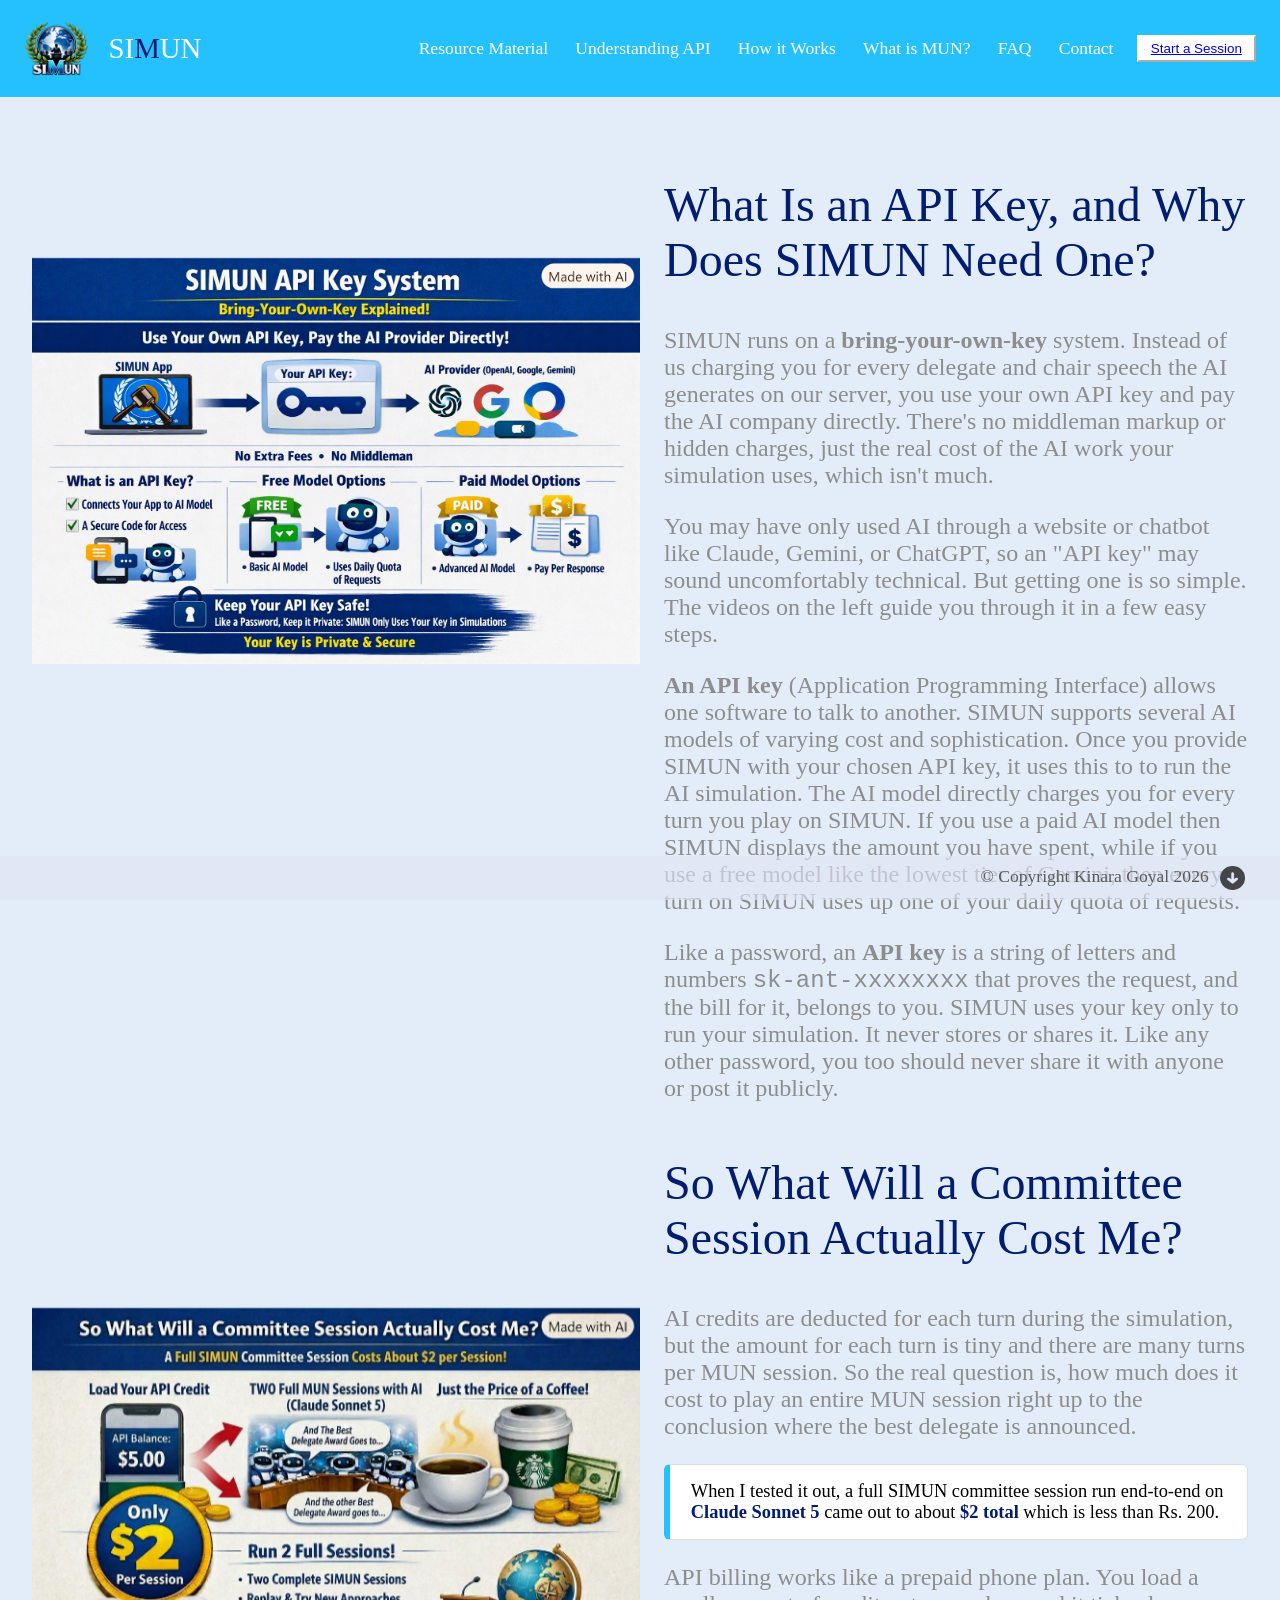
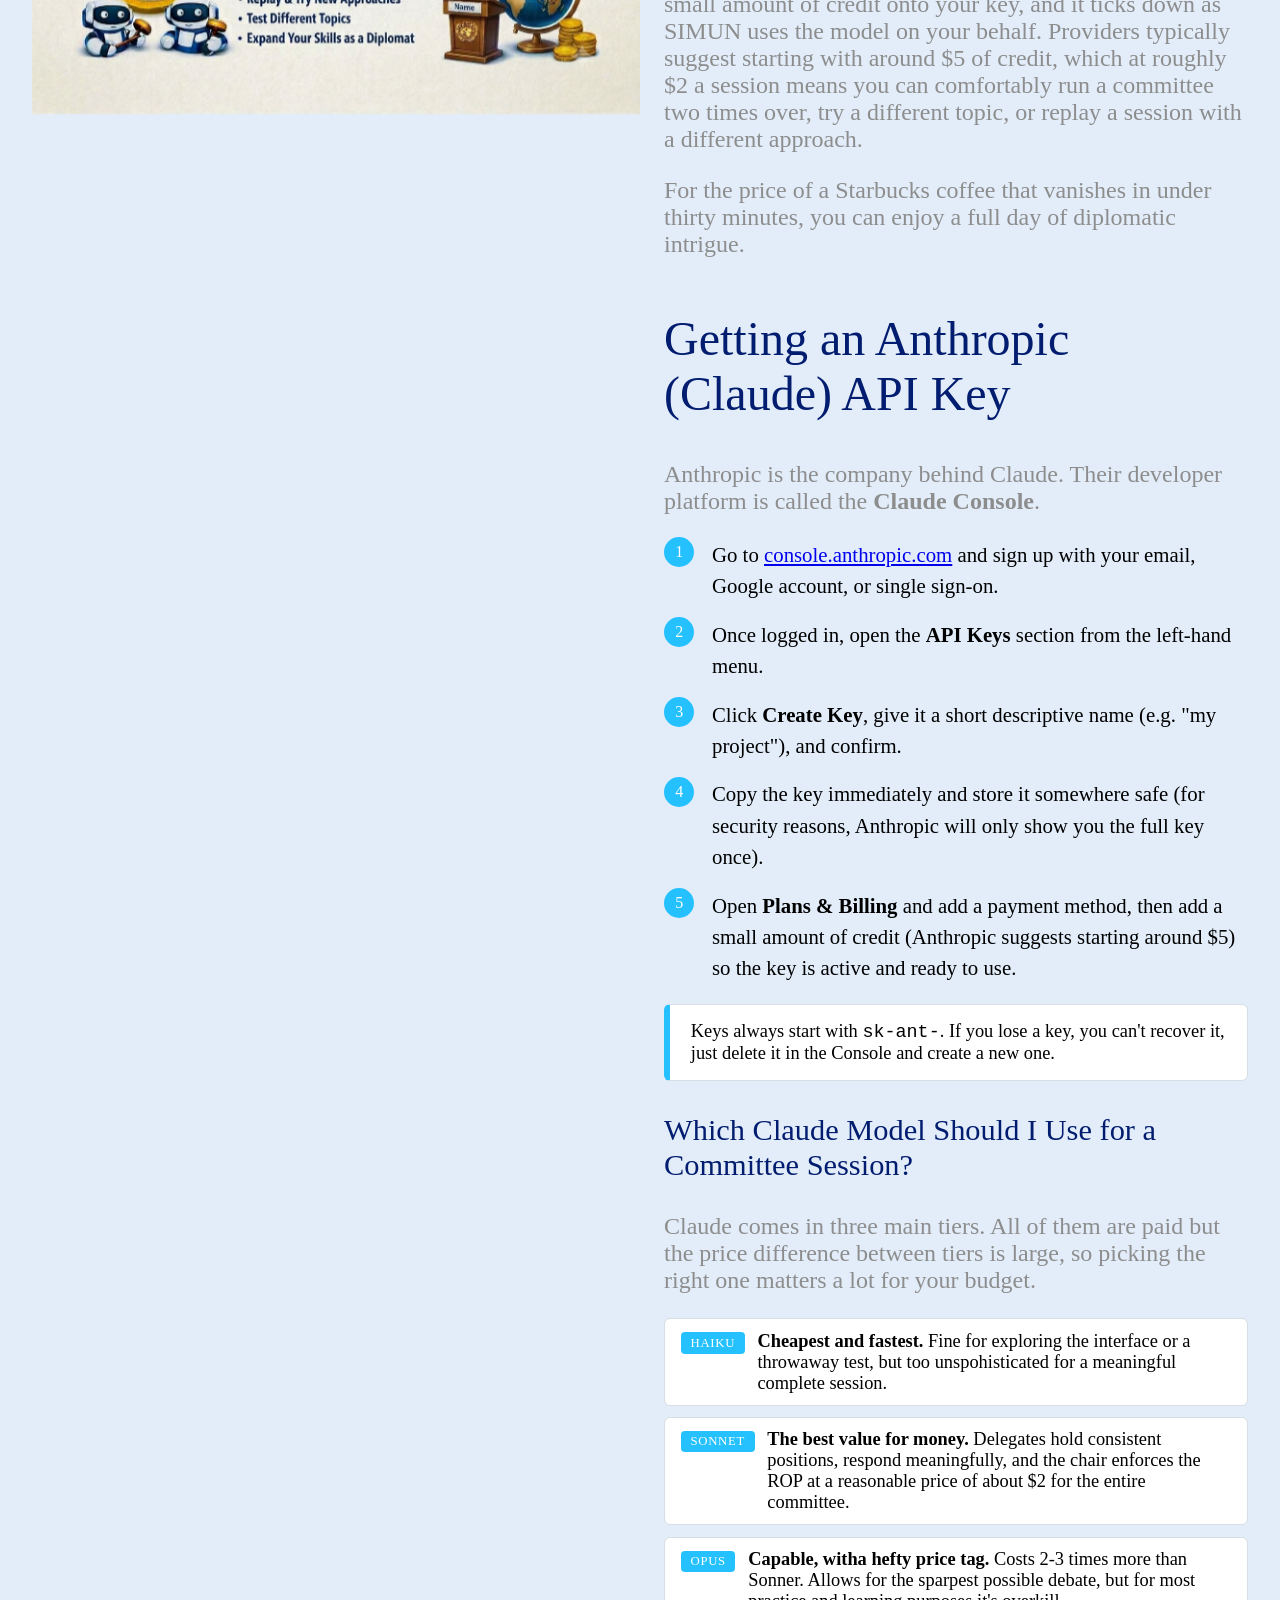
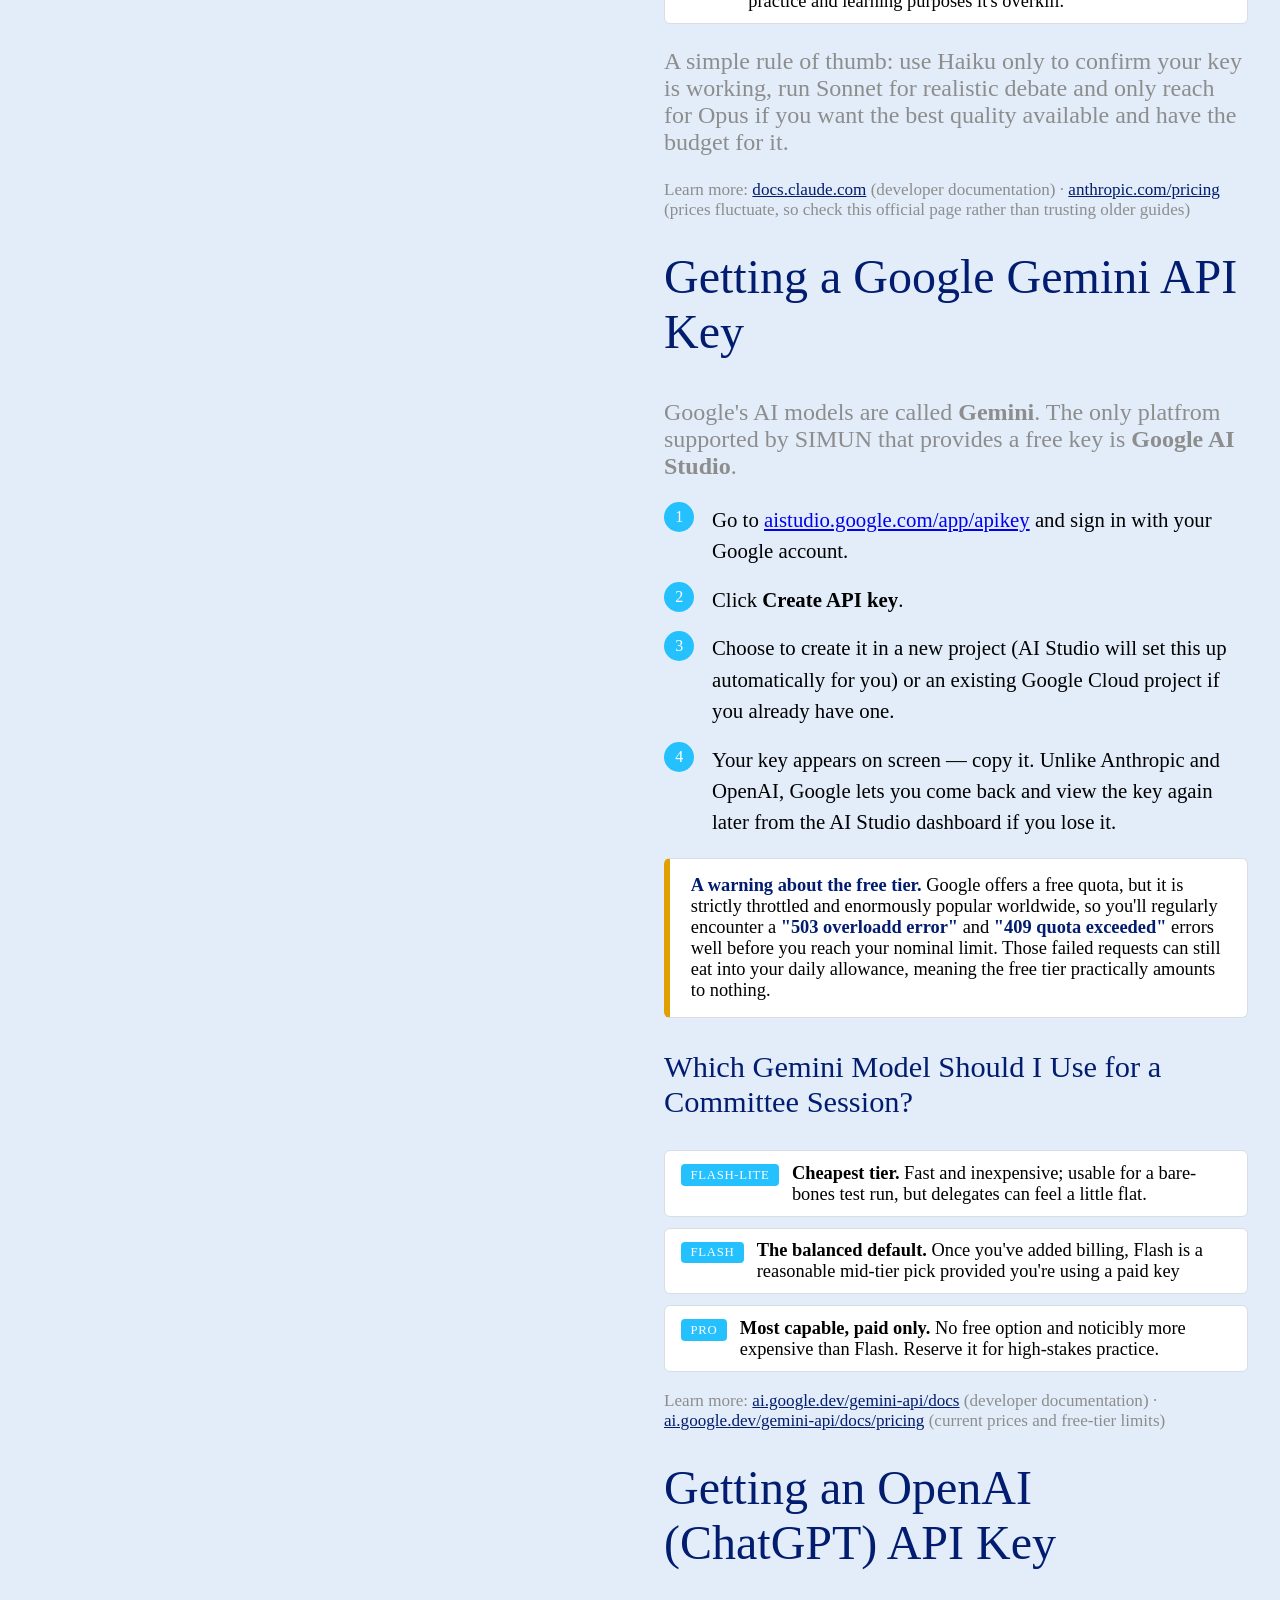
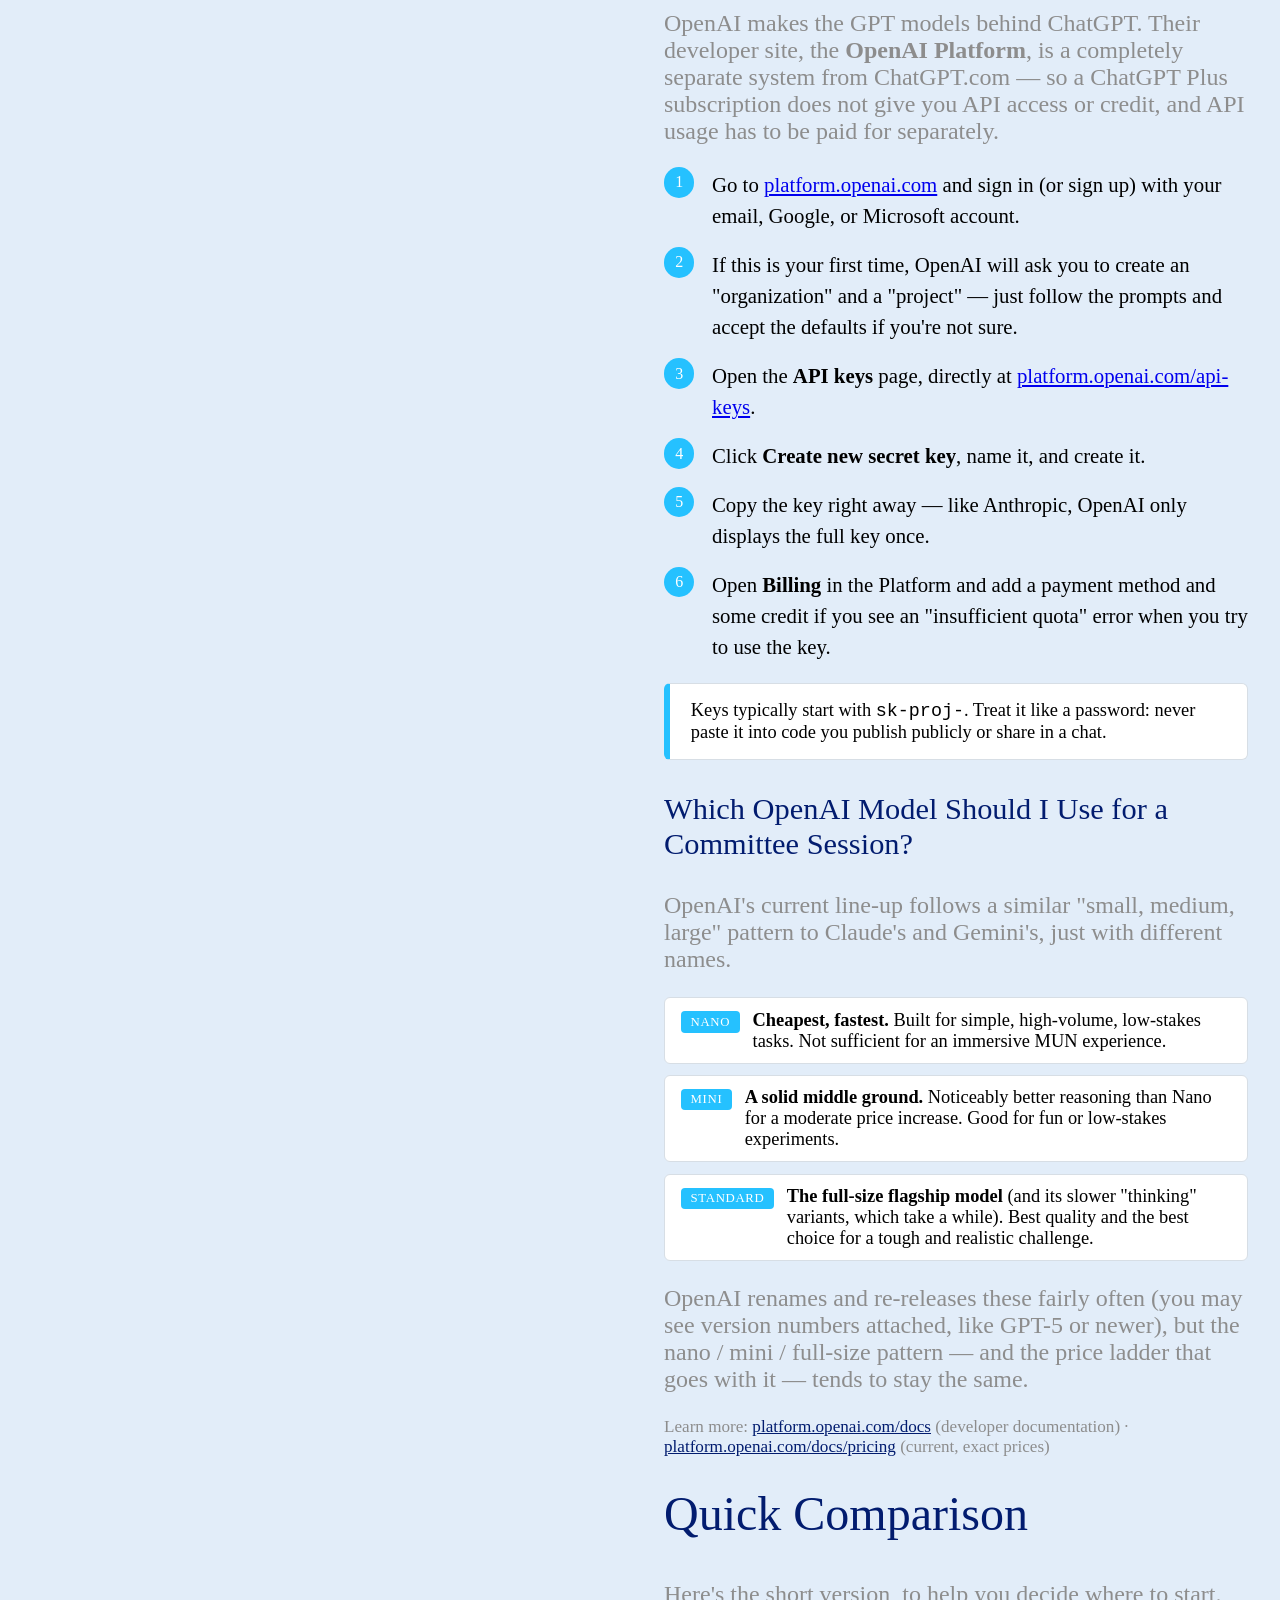
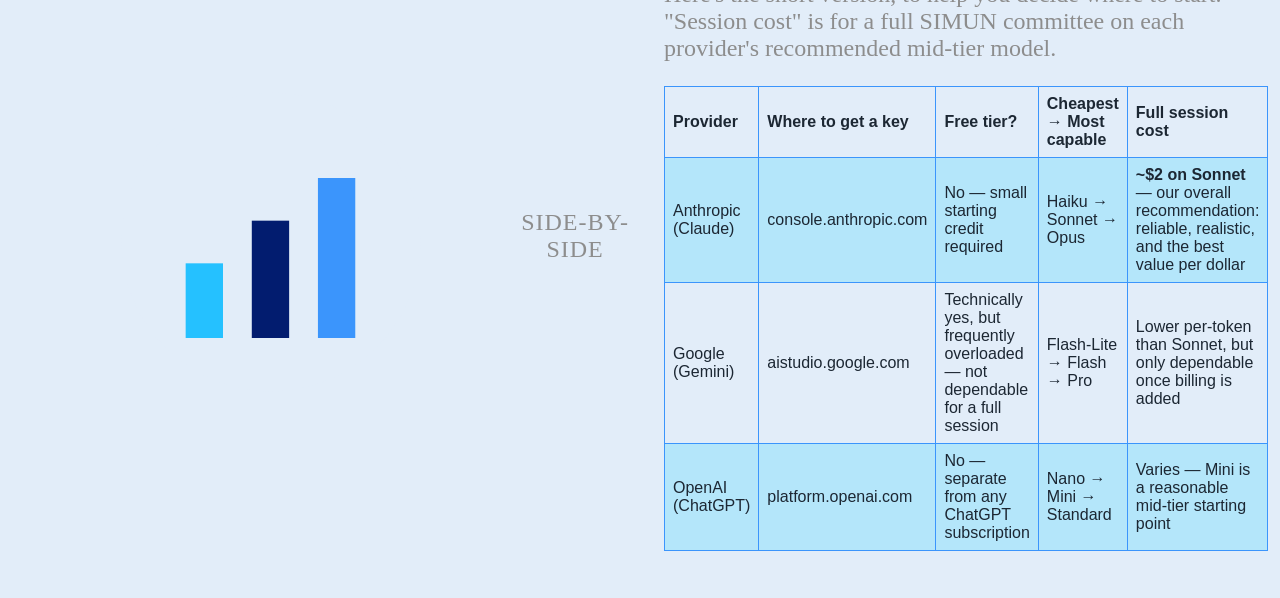
==== api-info.html @ e720875c "Revise API key explanation and session cost details" ====
<?xml version='1.0' encoding='utf-8'?>
<html xmlns="http://www.w3.org/1999/xhtml" lang="en" xml:lang="en">
  <head>
    <link rel="stylesheet" href="design.css"/>
    <title>SIMUN - How to Get an API Key</title>
    <!-- Favicon Icon -->
    <link rel="icon" type="image/png" href="logo2.png"/>
    <style>
    /* Page-specific additions, layered on top of design.css */
    .iconWrap {
      width: 100%;
      display: flex;
      align-items: center;
      justify-content: center;
    }
    .iconWrap svg {
      width: 78%;
      max-width: 320px;
      height: auto;
      display: block;
    }
    .providerLabel {
      text-align: center;
      font-size: clamp(0.9rem, 0.5vw + 0.7rem, 1.2rem);
      color: var(--note);
      margin-top: 0.75rem;
      letter-spacing: 0.04em;
      text-transform: uppercase;
    }
    .stepList {
      counter-reset: step;
      list-style: none;
      padding-left: 0;
      margin: 1.2rem 0;
      color: #000;
    }
    .stepList li {
      position: relative;
      padding-left: 3rem;
      margin-bottom: 1.1rem;
      font-size: clamp(1rem, 1vw + 0.7rem, 1.3rem);
      line-height: 1.5;
    }
    .stepList li::before {
      counter-increment: step;
      content: counter(step);
      position: absolute;
      left: 0;
      top: -0.1em;
      width: 1.9rem;
      height: 1.9rem;
      border-radius: 50%;
      background: var(--un-blue);
      color: #fff;
      font-family: Georgia, serif;
      display: flex;
      align-items: center;
      justify-content: center;
      font-size: 1rem;
    }
    .calloutBox {
      background: var(--card);
      border: 1px solid var(--border);
      border-left: 6px solid var(--un-blue);
      border-radius: 6px;
      padding: 1rem 1.3rem;
      margin: 1.3rem 0;
      font-size: clamp(0.95rem, 0.5vw + 0.75rem, 1.15rem);
      color: #000;
    }
    .calloutBox.warn {
      border-left-color: #e0a100;
    }
    .calloutBox strong {
      color: var(--un-blue-dark);
    }
    .modelLadder {
      display: flex;
      flex-direction: column;
      gap: 0.7rem;
      margin: 1.2rem 0;
    }
    .modelRung {
      display: flex;
      align-items: baseline;
      gap: 0.8rem;
      background: var(--card);
      border: 1px solid var(--border);
      border-radius: 6px;
      padding: 0.7rem 1rem;
    }
    .modelRung .tag {
      flex: 0 0 auto;
      font-size: 0.8rem;
      text-transform: uppercase;
      letter-spacing: 0.05em;
      background: var(--un-blue);
      color: #fff;
      padding: 0.2rem 0.6rem;
      border-radius: 4px;
      white-space: nowrap;
    }
    .modelRung p { margin: 0; font-size: clamp(0.95rem, 0.5vw + 0.75rem, 1.15rem); color: #000; }
    .linkRow {
      margin-top: 1rem;
      font-size: clamp(0.9rem, 0.4vw + 0.75rem, 1.1rem);
    }
    .linkRow a { color: var(--un-blue-dark); }
  </style>
    <meta http-equiv="Content-Type" content="text/html; charset=utf-8"/>
  </head>
  <body class="stepsPage">
  <div id="header">
    <span><a href="index.html"><img src="logo2.png"/></a></span>
    <span><a href="index.html" class="nameHomepageLink"><p class="title">SI<span style="color:var(--un-blue-dark)">M</span>UN</p></a></span>
    <span class="dropdown">
      <button class="menu">Resource Material</button>
      <span class="dropdown-content">
        <a href="rules_of_procedure.html">Rules Of Procedure</a>
        <a href="sample_position_paper.html">Sample Position Paper</a>
        <a href="draft_resolution_template.html">Draft Resolution Template</a>
        <a href="sample_speeches.html">Sample Speeches</a>
        <a href="get-api-key.html">How to Get an API Key</a>
      </span>
    </span>
    <span><a class="menu" href="api-info.html">Understanding API</a></span>
    <span><a class="menu" href="how-it-works.html">How it Works</a></span>
    <span><a class="menu" href="what-is-mun.html">What is MUN?</a></span>
    <span><a class="menu" href="faq.html">FAQ</a></span>
    <span><a class="menu" href="contact.html">Contact</a></span>
    <span><button><a href="simulation.html" class="newSession">Start a Session</a></button></span>
  </div>

  <!-- ===================== INTRO: WHAT IS AN API ===================== -->
  <div class="pageRow">
    <div class="imageContainer">
        <image src="byok_system.png">
    </div>
    <div class="pageContent">
      <h2>What Is an API Key, and Why Does SIMUN Need One?</h2>
      <div class="contentBlock">
        <p>SIMUN runs on a <strong>bring-your-own-key</strong> system. Instead of us charging you for every delegate and chair speech the AI generates on our server, you use your own API key and pay the AI company directly. There's no middleman markup or hidden charges, just the real cost of the AI work your simulation uses, which isn't much.</p>
        <p>You may have only used AI through a website or chatbot like Claude, Gemini, or ChatGPT, so an "API key" may sound uncomfortably technical. But getting one is so simple. The videos on the left guide you through it in a few easy steps.</p>
        <p><strong>An API key</strong> (Application Programming Interface) allows one software to talk to another. SIMUN supports several AI models of varying cost and sophistication. Once you provide SIMUN with your chosen API key, it uses this to to run the AI simulation. The AI model directly charges you for every turn you play on SIMUN. If you use a paid AI model then SIMUN displays the amount you have spent, while if you use a free model like the lowest tier of Gemini, then every turn on SIMUN uses up one of your daily quota of requests.</p>
        <p>Like a password, an <strong> API key</strong> is a string of letters and numbers <code>sk-ant-xxxxxxxx</code> that proves the request, and the bill for it, belongs to you. SIMUN uses your key only to run your simulation. It never stores or shares it. Like any other password, you too should never share it with anyone or post it publicly.</p>
      </div>
    </div>
  </div>

  <div class="pageRow">
    <div class="imageContainer">
      <image src="price_api.png">
    </div>
    <div class="pageContent">
      <h2>So What Will a Committee Session Actually Cost Me?</h2>
      <div class="contentBlock">
        <p>AI credits are deducted for each turn during the simulation, but the amount for each turn is tiny and there are many turns per MUN session. So the real question is, how much does it cost to play an entire MUN session right up to the conclusion where the best delegate is announced.</p>
        <div class="calloutBox">
          When I tested it out, a full SIMUN committee session  run end-to-end on <strong>Claude Sonnet 5</strong> came out to about <strong>$2 total</strong> which is less than Rs. 200. 
        </div>
        <p>API billing works like a prepaid phone plan. You load a small amount of credit onto your key, and it ticks down as SIMUN uses the model on your behalf. Providers typically suggest starting with around $5 of credit, which at roughly $2 a session means you can comfortably run a committee two times over, try a different topic, or replay a session with a different approach.</p>
        <p>For the price of a Starbucks coffee that vanishes in under thirty minutes, you can enjoy a full day of diplomatic intrigue.</p>
      </div>
    </div>
  </div>

  <!-- ===================== ANTHROPIC / CLAUDE ===================== -->
  <div class="pageRow">
    <div class="imageContainer">
      <iframe width="560" height="315" src="https://www.youtube.com/embed/8MWEId4bcMI?si=wVf3ymAdjrhPBOv6" title="YouTube video player" frameborder="0" allow="accelerometer; autoplay; clipboard-write; encrypted-media; gyroscope; picture-in-picture; web-share" referrerpolicy="strict-origin-when-cross-origin" allowfullscreen></iframe>
    </div>
    <div class="pageContent">
      <h2>Getting an Anthropic (Claude) API Key</h2>
      <div class="contentBlock">
        <p>Anthropic is the company behind Claude. Their developer platform is called the <strong>Claude Console</strong>.</p>
        <ol class="stepList">
          <li>Go to <a href="https://console.anthropic.com" target="_blank" rel="noopener">console.anthropic.com</a> and sign up with your email, Google account, or single sign-on.</li>
          <li>Once logged in, open the <strong>API Keys</strong> section from the left-hand menu.</li>
          <li>Click <strong>Create Key</strong>, give it a short descriptive name (e.g. "my project"), and confirm.</li>
          <li>Copy the key immediately and store it somewhere safe (for security reasons, Anthropic will only show you the full key once).</li>
          <li>Open <strong>Plans &amp; Billing</strong> and add a payment method, then add a small amount of credit (Anthropic suggests starting around $5) so the key is active and ready to use.</li>
        </ol>
        <div class="calloutBox">
           Keys always start with <code>sk-ant-</code>. If you lose a key, you can't recover it, just delete it in the Console and create a new one.
        </div>

        <h3 style="color:var(--un-blue-dark); font-size:clamp(1.3rem, 1.5vw + 1rem, 1.9rem); margin-top:2rem;">Which Claude Model Should I Use for a Committee Session?</h3>
        <p>Claude comes in three main tiers. All of them are paid but the price difference between tiers is large, so picking the right one matters a lot for your budget.</p>
        <div class="modelLadder">
          <div class="modelRung">
            <span class="tag">Haiku</span>
            <p><strong>Cheapest and fastest.</strong> Fine for exploring the interface or a throwaway test, but too unspohisticated for a meaningful complete session.</p>
          </div>
          <div class="modelRung">
            <span class="tag">Sonnet</span>
            <p><strong>The best value for money.</strong> Delegates hold consistent positions, respond meaningfully, and the chair enforces the ROP at a reasonable price of about $2 for the entire committee.</p>
          </div>
          <div class="modelRung">
            <span class="tag">Opus</span>
            <p><strong>Capable, witha hefty price tag.</strong> Costs 2-3 times more than Sonner. Allows for the sparpest possible debate, but for most practice and learning purposes it's overkill.</p>
          </div>
        </div>
        <p>A simple rule of thumb: use Haiku only to confirm your key is working, run Sonnet for realistic debate and only reach for Opus if you want the best quality available and have the budget for it.</p>
        <div class="linkRow">
          Learn more: <a href="https://docs.claude.com" target="_blank" rel="noopener">docs.claude.com</a> (developer documentation) ·
          <a href="https://www.anthropic.com/pricing" target="_blank" rel="noopener">anthropic.com/pricing</a> (prices fluctuate, so check this official page rather than trusting older guides)
        </div>
      </div>
    </div>
  </div>

  <!-- ===================== GOOGLE GEMINI ===================== -->
  <div class="pageRow">
    <div class="imageContainer">
      <video src="get_api_key.mp4"></video>
    </div>
    <div class="pageContent">
      <h2>Getting a Google Gemini API Key</h2>
      <div class="contentBlock">
        <p>Google's AI models are called <strong>Gemini</strong>. The only platfrom supported by SIMUN that provides a free key is <strong>Google AI Studio</strong>.</p>
        <ol class="stepList">
          <li>Go to <a href="https://aistudio.google.com/app/apikey" target="_blank" rel="noopener">aistudio.google.com/app/apikey</a> and sign in with your Google account.</li>
          <li>Click <strong>Create API key</strong>.</li>
          <li>Choose to create it in a new project (AI Studio will set this up automatically for you) or an existing Google Cloud project if you already have one.</li>
          <li>Your key appears on screen — copy it. Unlike Anthropic and OpenAI, Google lets you come back and view the key again later from the AI Studio dashboard if you lose it.</li>
        </ol>
        <div class="calloutBox warn">
          <strong>A warning about the free tier.</strong> Google offers a free quota, but it is strictly throttled and enormously popular worldwide, so you'll regularly encounter a <strong>"503 overloadd error"</strong> and <strong>"409 quota exceeded"</strong> errors well before you reach your nominal limit. Those failed requests can still eat into your daily allowance, meaning the free tier practically amounts to nothing.
        </div>

        <h3 style="color:var(--un-blue-dark); font-size:clamp(1.3rem, 1.5vw + 1rem, 1.9rem); margin-top:2rem;">Which Gemini Model Should I Use for a Committee Session?</h3>
        <div class="modelLadder">
          <div class="modelRung">
            <span class="tag">Flash-Lite</span>
            <p><strong>Cheapest tier.</strong> Fast and inexpensive; usable for a bare-bones test run, but delegates can feel a little flat.</p>
          </div>
          <div class="modelRung">
            <span class="tag">Flash</span>
            <p><strong>The balanced default.</strong> Once you've added billing, Flash is a reasonable mid-tier pick provided you're using a paid key</p>
          </div>
          <div class="modelRung">
            <span class="tag">Pro</span>
            <p><strong>Most capable, paid only.</strong> No free option and noticibly more expensive than Flash. Reserve it for high-stakes practice.</p>
          </div>
        </div>
        <div class="linkRow">
          Learn more: <a href="https://ai.google.dev/gemini-api/docs" target="_blank" rel="noopener">ai.google.dev/gemini-api/docs</a> (developer documentation) ·
          <a href="https://ai.google.dev/gemini-api/docs/pricing" target="_blank" rel="noopener">ai.google.dev/gemini-api/docs/pricing</a> (current prices and free-tier limits)
        </div>
      </div>
    </div>
  </div>

  <!-- ===================== OPENAI / CHATGPT ===================== -->
  <div class="pageRow">
    <div class="imageContainer">
      <iframe width="560" height="315" src="https://www.youtube.com/embed/OB99E7Y1cMA?si=6xh2di4o-_3p-Ryh" title="YouTube video player" frameborder="0" allow="accelerometer; autoplay; clipboard-write; encrypted-media; gyroscope; picture-in-picture; web-share" referrerpolicy="strict-origin-when-cross-origin" allowfullscreen></iframe>
    </div>
    <div class="pageContent">
      <h2>Getting an OpenAI (ChatGPT) API Key</h2>
      <div class="contentBlock">
        <p>OpenAI makes the GPT models behind ChatGPT. Their developer site, the <strong>OpenAI Platform</strong>, is a completely separate system from ChatGPT.com — so a ChatGPT Plus subscription does not give you API access or credit, and API usage has to be paid for separately.</p>
        <ol class="stepList">
          <li>Go to <a href="https://platform.openai.com" target="_blank" rel="noopener">platform.openai.com</a> and sign in (or sign up) with your email, Google, or Microsoft account.</li>
          <li>If this is your first time, OpenAI will ask you to create an "organization" and a "project" — just follow the prompts and accept the defaults if you're not sure.</li>
          <li>Open the <strong>API keys</strong> page, directly at <a href="https://platform.openai.com/api-keys" target="_blank" rel="noopener">platform.openai.com/api-keys</a>.</li>
          <li>Click <strong>Create new secret key</strong>, name it, and create it.</li>
          <li>Copy the key right away — like Anthropic, OpenAI only displays the full key once.</li>
          <li>Open <strong>Billing</strong> in the Platform and add a payment method and some credit if you see an "insufficient quota" error when you try to use the key.</li>
        </ol>
        <div class="calloutBox">
          Keys typically start with <code>sk-proj-</code>. Treat it like a password: never paste it into code you publish publicly or share in a chat.
        </div>

        <h3 style="color:var(--un-blue-dark); font-size:clamp(1.3rem, 1.5vw + 1rem, 1.9rem); margin-top:2rem;">Which OpenAI Model Should I Use for a Committee Session?</h3>
        <p>OpenAI's current line-up follows a similar "small, medium, large" pattern to Claude's and Gemini's, just with different names.</p>
        <div class="modelLadder">
          <div class="modelRung">
            <span class="tag">Nano</span>
            <p><strong>Cheapest, fastest.</strong> Built for simple, high-volume, low-stakes tasks. Not sufficient for an immersive MUN experience.</p>
          </div>
          <div class="modelRung">
            <span class="tag">Mini</span>
            <p><strong>A solid middle ground.</strong> Noticeably better reasoning than Nano for a moderate price increase. Good for fun or low-stakes experiments.</p>
          </div>
          <div class="modelRung">
            <span class="tag">Standard</span>
            <p><strong>The full-size flagship model</strong> (and its slower "thinking" variants, which take a while). Best quality and the best choice for a tough and realistic challenge.</p>
          </div>
        </div>
        <p>OpenAI renames and re-releases these fairly often (you may see version numbers attached, like GPT-5 or newer), but the nano / mini / full-size pattern — and the price ladder that goes with it — tends to stay the same.</p>
        <div class="linkRow">
          Learn more: <a href="https://platform.openai.com/docs" target="_blank" rel="noopener">platform.openai.com/docs</a> (developer documentation) ·
          <a href="https://platform.openai.com/docs/pricing" target="_blank" rel="noopener">platform.openai.com/docs/pricing</a> (current, exact prices)
        </div>
      </div>
    </div>
  </div>

  <!-- ===================== COMPARISON TABLE ===================== -->
  <div class="pageRow">
    <div class="imageContainer">
      <div class="iconWrap">
        <svg xmlns="http://www.w3.org/2000/svg" viewBox="0 0 300 300">
          <circle cx="150" cy="150" r="140" fill="#e2edf9"/>
          <rect x="70" y="170" width="35" height="70" fill="#25c1ff"/>
          <rect x="132" y="130" width="35" height="110" fill="#021c6f"/>
          <rect x="194" y="90" width="35" height="150" fill="#3b95fc"/>
        </svg>
      </div>
      <p class="providerLabel">Side-by-side</p>
    </div>
    <div class="pageContent">
      <h2>Quick Comparison</h2>
      <div class="contentBlock">
        <p>Here's the short version, to help you decide where to start. "Session cost" is for a full SIMUN committee on each provider's recommended mid-tier model.</p>
        <table>
          <tbody><tr>
            <th>Provider</th>
            <th>Where to get a key</th>
            <th>Free tier?</th>
            <th>Cheapest → Most capable</th>
            <th>Full session cost</th>
          </tr>
          <tr>
            <td><a href="https://console.anthropic.com" class="tableHyperlink" target="_blank" rel="noopener">Anthropic (Claude)</a></td>
            <td>console.anthropic.com</td>
            <td>No — small starting credit required</td>
            <td>Haiku → Sonnet → Opus</td>
            <td><strong>~$2 on Sonnet</strong> — our overall recommendation: reliable, realistic, and the best value per dollar</td>
          </tr>
          <tr>
            <td><a href="https://aistudio.google.com/app/apikey" class="tableHyperlink" target="_blank" rel="noopener">Google (Gemini)</a></td>
            <td>aistudio.google.com</td>
            <td>Technically yes, but frequently overloaded — not dependable for a full session</td>
            <td>Flash-Lite → Flash → Pro</td>
            <td>Lower per-token than Sonnet, but only dependable once billing is added</td>
          </tr>
          <tr>
            <td><a href="https://platform.openai.com/api-keys" class="tableHyperlink" target="_blank" rel="noopener">OpenAI (ChatGPT)</a></td>
            <td>platform.openai.com</td>
            <td>No — separate from any ChatGPT subscription</td>
            <td>Nano → Mini → Standard</td>
            <td>Varies — Mini is a reasonable mid-tier starting point</td>
          </tr>
        </tbody></table>
      </div>
    </div>
  </div>
  <div class="footer">
    <p class="credit">© Copyright Kinara Goyal 2026 <img src="downward_arrow.png" class="scrollArrow" id="scrollArrow" alt="Scroll down"/></p>
  </div>
  <script><![CDATA[
    const scrollArrow = document.getElementById('scrollArrow');
    function updateScrollArrow() {
      const scrollable = document.documentElement.scrollHeight - window.innerHeight;
      const scrolled = window.scrollY;
      if (scrollable - scrolled <= 2) {
        scrollArrow.style.visibility = 'hidden';
      } else {
        scrollArrow.style.visibility = 'visible';
      }
    }
    window.addEventListener('scroll', updateScrollArrow);
    window.addEventListener('resize', updateScrollArrow);
    window.addEventListener('load', updateScrollArrow);

    // FAQ accordion
    document.querySelectorAll('.faqButton').forEach(function (btn) {
      btn.addEventListener('click', function () {
        const answer = btn.nextElementSibling;
        const isOpen = btn.classList.contains('active');
        document.querySelectorAll('.faqButton').forEach(function (b) {
          b.classList.remove('active');
          b.nextElementSibling.style.maxHeight = null;
        });
        if (!isOpen) {
          btn.classList.add('active');
          answer.style.maxHeight = answer.scrollHeight + 'px';
        }
      });
    });
  ]]></script>

</body></html>
---- design.css ----
* {box-sizing: border-box;}
:root {
  --un-blue: #25c1ff;
  --un-blue-dark: #021c6f;
  --ink: #1c2733;
  --paper: #e2edf9;
  --card: #ffffff;
  --border: #d7dee5;
  --note: #8d8d8d;
}
body {
  margin: 0;
  font-family: Georgia, "Times New Roman", serif;
  background: var(--paper);
  color: var(--ink);
}
/* --- header bar --- */
#header {
  position: sticky;
  top: 0;
  min-height: 90px;
  background: var(--un-blue);
  color: #ffffff;
  padding: 0.2rem 1.5rem;
  display: flex;
  flex-wrap: wrap;
  gap: 0.4rem 1.2rem;
  align-items: center;
  z-index: 10;
}
#header img {
  height: 55px;       /* Set explicit height to align neatly with text */
  width: auto;
  display: block;
}
#header .title {
  font-size: clamp(1.25rem, 1vw + 1rem, 2rem);
}
#header .meta  { font-size: clamp(0.7rem, 0.3vw + 0.6rem, 0.9rem); opacity: 0.9;
  max-width: 40%;
 }
#header button {
  margin-right: 0;
  background: #fff;
  color: var(--un-blue-dark);
  border-color: #fff;
  font-size: clamp(0.65rem, 0.3vw + 0.6rem, 0.85rem);
  padding: 0.3em 0.9em;
}
#header a.menu {
    padding: 0px 4px;
    font-size: clamp(0.85rem, 0.5vw + 0.7rem, 1.2rem);
    color: #ffffff;
    text-decoration: none;

}
#header a.menu:hover {
    text-shadow: #1c2733;
    text-decoration-line: underline;
}
#header .menu {
  background-color: var(--un-blue);
  padding: 0px 4px;
  font-size: clamp(0.85rem, 0.5vw + 0.7rem, 1.2rem);
  color: #ffffff;
  text-decoration: none;
  border: none;
  font-family: Georgia, "Times New Roman", serif;
}
.dropdown {
  position: relative;
  display: inline-block;
  margin-left: auto;
}

/* Dropdown Content (Hidden by Default) */
.dropdown-content {
  display: none;
  position: absolute;
  top: calc(100% + 2px);
  left: 0;
  width: 100%;
  background-color: #f1f1f1;
  box-shadow: 0px 8px 16px rgba(0,0,0,0.2);
  z-index: 1;
}

/* Links inside the dropdown */
.dropdown-content a {
  color: black;
  padding: 12px 16px;
  text-decoration: none;
  display: block;
}

/* Change color of dropdown links on hover */
.dropdown-content a:hover {
  background-color: #cddefa;
}

/* Show the dropdown menu on hover */
.dropdown:hover .dropdown-content {
  display: block;
}
#header .menu:hover {
  text-shadow: #1c2733;
  text-decoration-line: underline;
}
h1, h2, h3 { font-weight: normal; }

.pageRow {
  display: flex;
  flex-wrap: nowrap;
  align-items: flex-start;
  gap: 1.5rem;
  padding: 0 2rem;
}
.pageRow h1, .pageRow h2 {
  font-size: clamp(1.75rem, 3vw + 1rem, 3rem);
  color:var(--un-blue-dark);
  margin: 0;
}
.pageRow p,
.pageRow li {
  font-size: clamp(1rem, 1vw + 0.75rem, 1.5rem);
}
.pageRow li {
  margin-bottom: 0.8rem;
}
.pageRow .imageContainer {
  flex: 0 0 50%;
  position: sticky;
  top: 0;
  height: 100vh;
  display: flex;
  align-items: center;
  z-index: 1;
}
.stepsPage .pageRow .imageContainer {
  height: 80vh;
  align-items: flex-start;
  padding-top: 0.5rem;
  align-items: center;
}
.stepsPage .pageRow:first-of-type .imageContainer {
  padding-top: 5rem;
}
.pageRow .imageContainer img {
  width: 100%;
  max-height: 85vh;
  height: auto;
  object-fit: contain;
  display: block;
  margin: 0 auto;
}
.pageRow .pageContent {
  flex: 1;
  min-width: 0;
  padding-top: 5rem;
  padding-bottom: 0.5rem;
}
.pageRow + .pageRow .pageContent {
  padding-top: 0.5rem;
}

/* Portrait screens: stack image above text instead of side-by-side */
@media (orientation: portrait) {
  .pageRow {
    flex-direction: column;
    gap: 0.5rem;
  }
  .pageRow .imageContainer {
    position: static;
    height: auto !important;
    width: 100%;
    flex: 0 0 auto;
    margin: 0;
    padding: 0 !important;
  }
  .pageRow .imageContainer img {
    max-height: 60vh;
    margin: 0;
  }
  .pageRow .pageContent {
    padding: 1rem 0 !important;
  }
}

/* stepsPage portrait: unwrap pageContent and reorder heading, image, text via flex order */
@media (orientation: portrait) {
  .stepsPage .pageRow .pageContent {
    display: contents;
  }
  .stepsPage .pageRow .imageContainer {
    order: 2;
  }
  .stepsPage .pageRow h1,
  .stepsPage .pageRow h2 {
    order: 1;
    padding-top: 1rem;
  }
  .stepsPage .pageRow .contentBlock {
    order: 3;
  }
}
.nameHomepageLink {
  text-decoration: none;
  color: #ffffff;
}
.contentBlock {
  padding-top: 7vw;
  padding-bottom: 1vw;
  color:var(--note)
}
.pageContent h1 + .contentBlock,
.pageContent h2 + .contentBlock {
  padding-top: 1rem;
}
.regularParagraph {
  padding: 5vw 0vw;
  color: #000000;
  font-size: clamp(1.4rem, 2vw + 1rem, 2.4rem);
  text-decoration: none;
}
.regularParagraph img {
  height: 1em;
  width: auto;
  vertical-align: middle;
  margin-left: 0.3em;
}

.regularParagraph:hover {
  text-decoration: underline;
  font-size: clamp(1.45rem, 2vw + 1.05rem, 2.5rem);
}
.footer {
  position: fixed;
  left: 0;
  bottom: 0;
  width: 100%;
  padding: 0.6rem 0;
  background-color: rgba(224, 228, 244, 0.637);
  color: gray;
  text-align: center;
}
.credit {
  text-align: right;
  color: rgb(92, 90, 90);
  padding-right: 2em;
  margin: 0;
  font-size: clamp(0.85rem, 0.5vw + 0.7rem, 1.1rem);
}
.scrollArrow {
  height: 1.4em;
  width: auto;
  vertical-align: middle;
  margin-left: 0.4em;
  opacity: 0.7;
}
.titleBox {
  margin-top: 8px;
  padding: 3px 2rem;
  position: sticky;
  top: 98px;
  background: var(--paper);
  z-index: 5;
}
.titleBox h1 {
  font-size: clamp(1.75rem, 3vw + 1rem, 3rem);
  color: var(--un-blue-dark);
  margin: 0;
}
.pictureCredit {
  text-decoration: none;
  font-style: italic;
  color: #8d8d8d;
  padding-top: 5px;
  position: center;
}
.pictureCreditLink {
  text-decoration: underline;
  font-style: italic;
  color: #8d8d8d;
  padding-top: 5px;
  position: center;
}
.pictureCreditLink:hover {
  color: #25c1ff;
}
table {
  font-family: arial, sans-serif;
  border-collapse: collapse;
  width: 100%;
  color: #1c2733;
}

td, th {
  border: 1px solid #3b95fc;
  text-align: left;
  padding: 8px;
}

tr:nth-child(even) {
  background-color: #b4e6fa;
}
.tableHyperlink {
  text-decoration: none;
  color: #1c2733;
}
.tableHyperlink:hover {
  color:#3b95fc;
}
.faqSection {
  max-width: 900px;
  margin: 0 auto;
  padding: 3rem 2rem 4rem 2rem;
}
.faqSection h2 {
  font-size: clamp(1.75rem, 3vw + 1rem, 3rem);
  color: var(--un-blue-dark);
  margin: 0 0 1.5rem 0;
}
.faqItem {
  border: 1px solid var(--border);
  border-radius: 8px;
  margin-bottom: 1rem;
  overflow: hidden;
  background: var(--card);
}
.faqButton {
  width: 100%;
  padding: 1.2rem 1.5rem;
  text-align: left;
  background: var(--paper);
  color: var(--un-blue-dark);
  border-bottom: none;
  font-family: Georgia, "Times New Roman", serif;
  font-size: clamp(1rem, 0.5vw + 0.85rem, 1.3rem);
  cursor: pointer;
  position: relative;
  display: block;
  box-shadow: none;
}
.faqButton::after {
  content: '+';
  position: absolute;
  right: 1.5rem;
  top: 50%;
  transform: translateY(-50%);
  font-size: 1.4rem;
  color: var(--ink);
}
.faqButton.active::after {
  content: '\2212';
}
.faqButton:hover {
  background: var(--paper);
}
.faqAnswer {
  max-height: 0;
  overflow: hidden;
  transition: max-height 0.25s ease;
  background: var(--paper);
}
.faqAnswer p {
  margin: 0;
  padding: 1.2rem 1.5rem;
  font-size: clamp(0.95rem, 0.4vw + 0.85rem, 1.15rem);
  color: var(--ink);
}
.pageRow .imageContainer video {
  width: 100%;
  max-height: 85vh;
  height: auto;
  object-fit: contain;
  display: block;
  margin: 0 auto;
  border-radius: 8px;
}
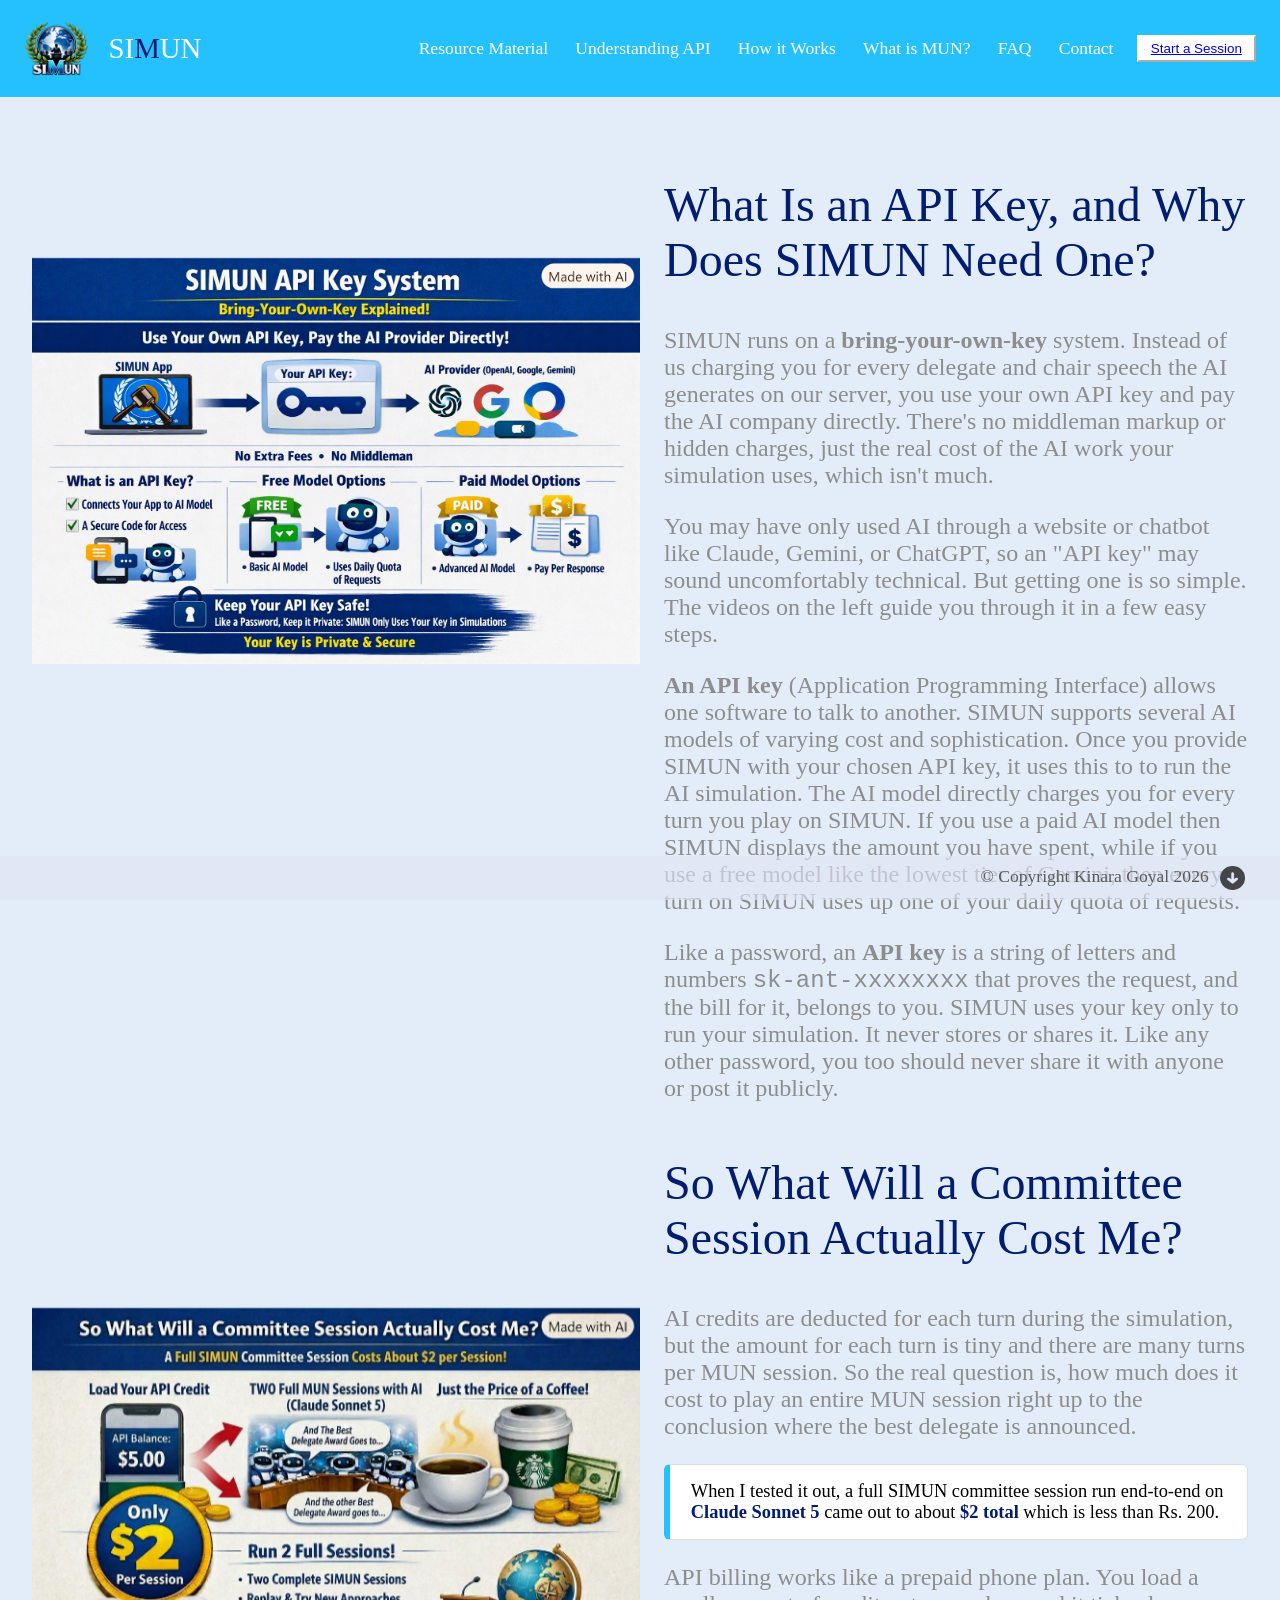
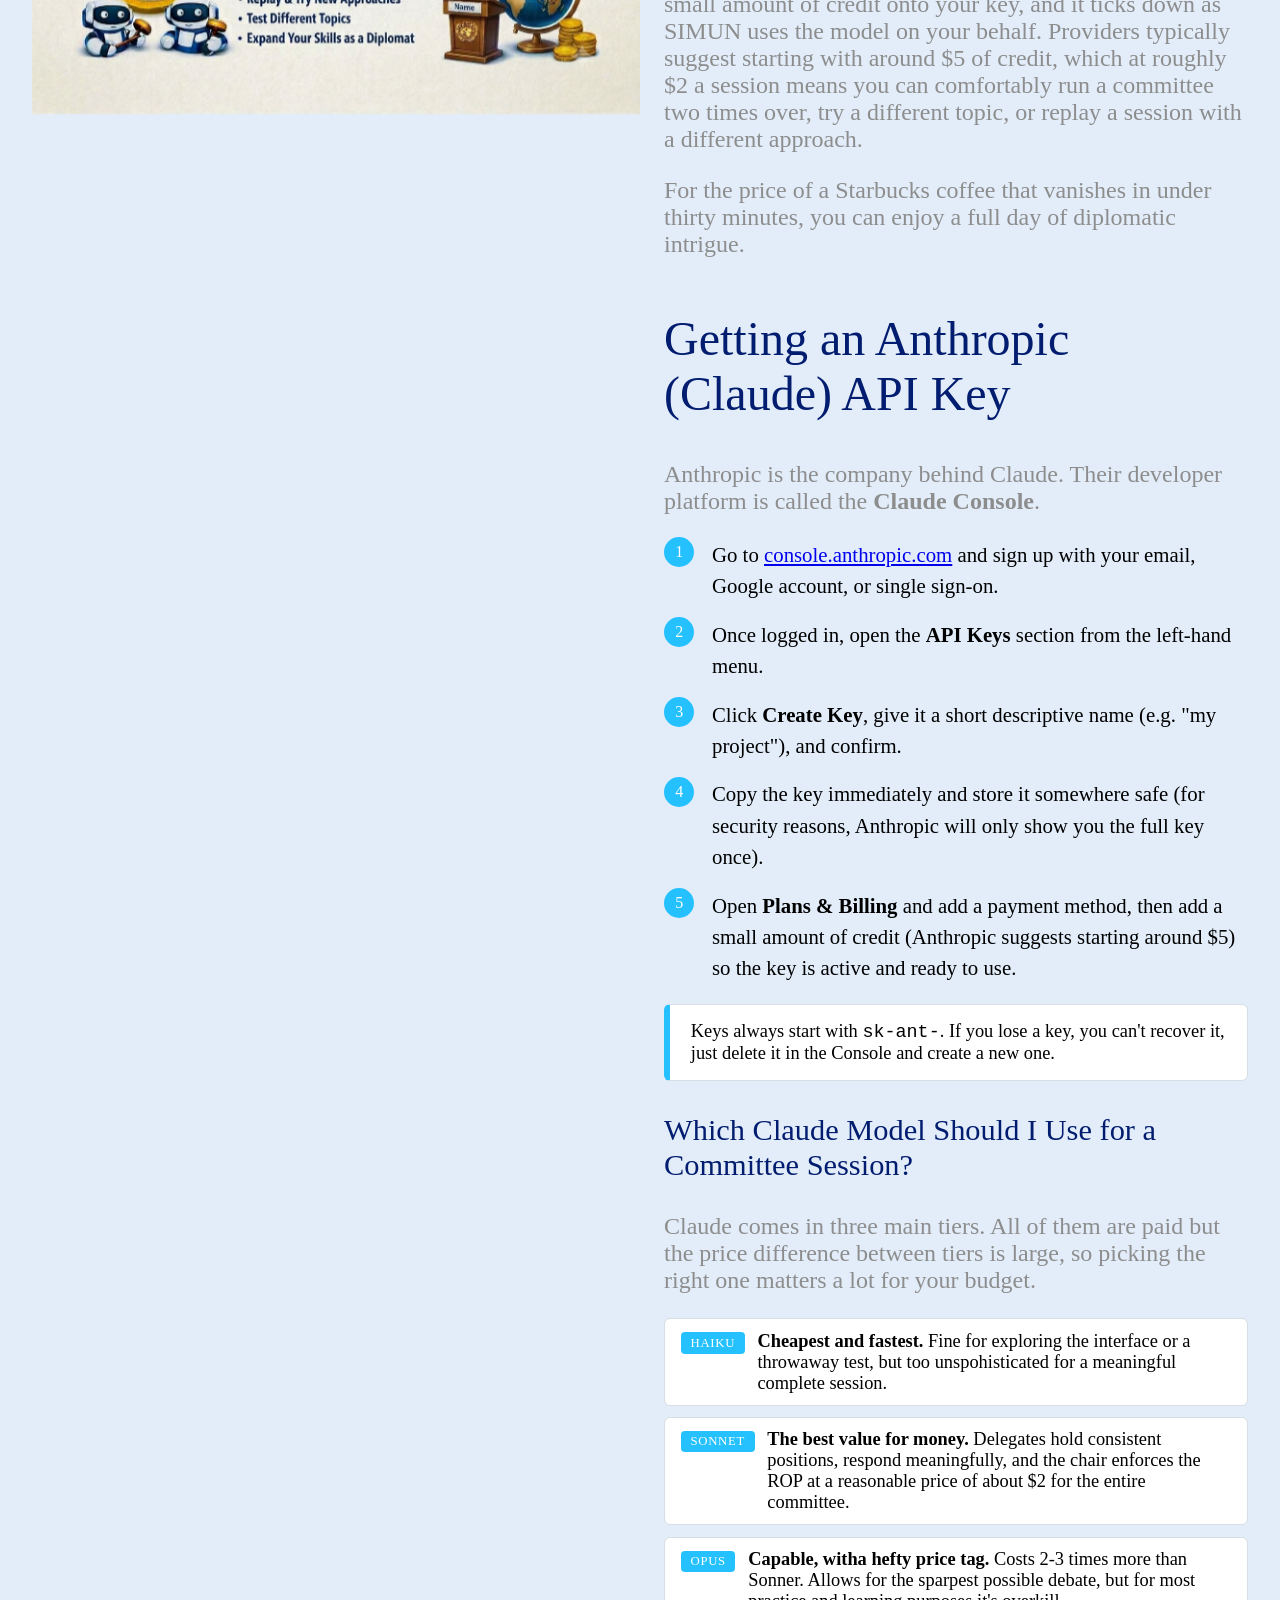
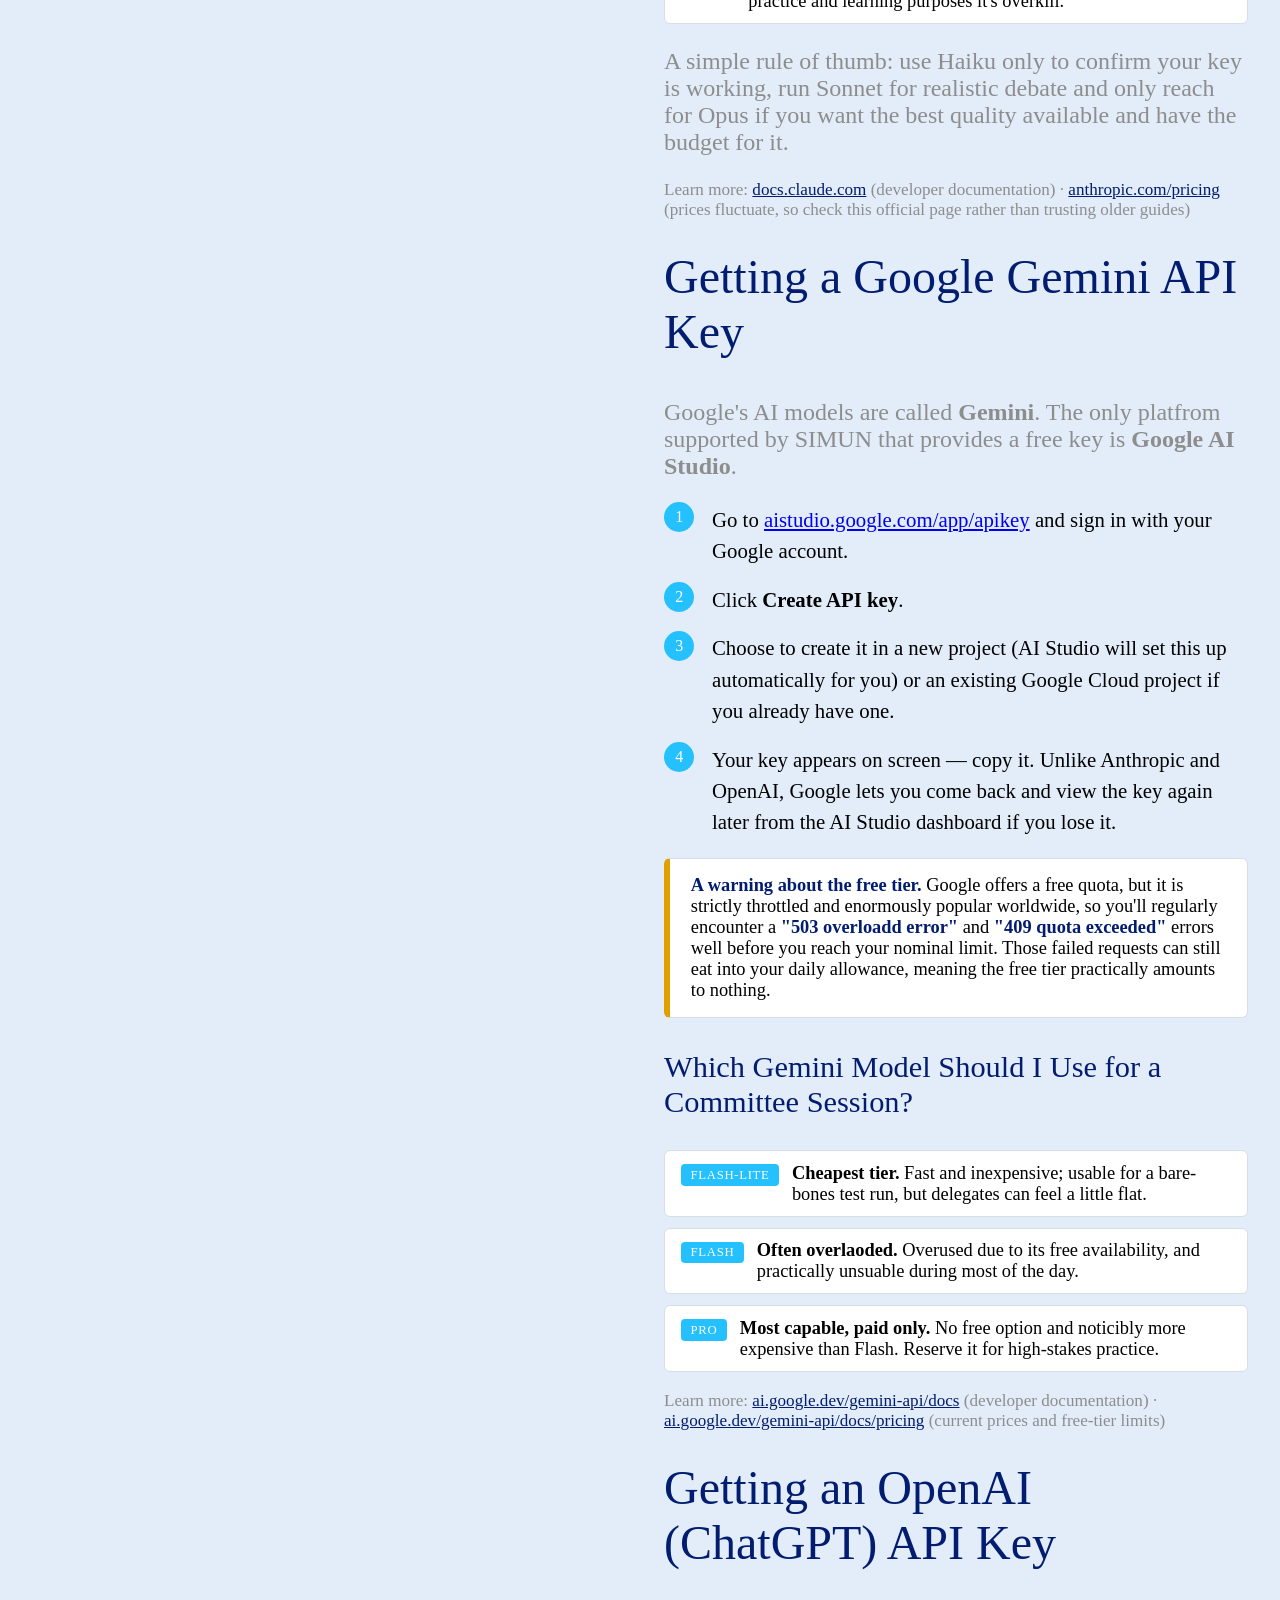
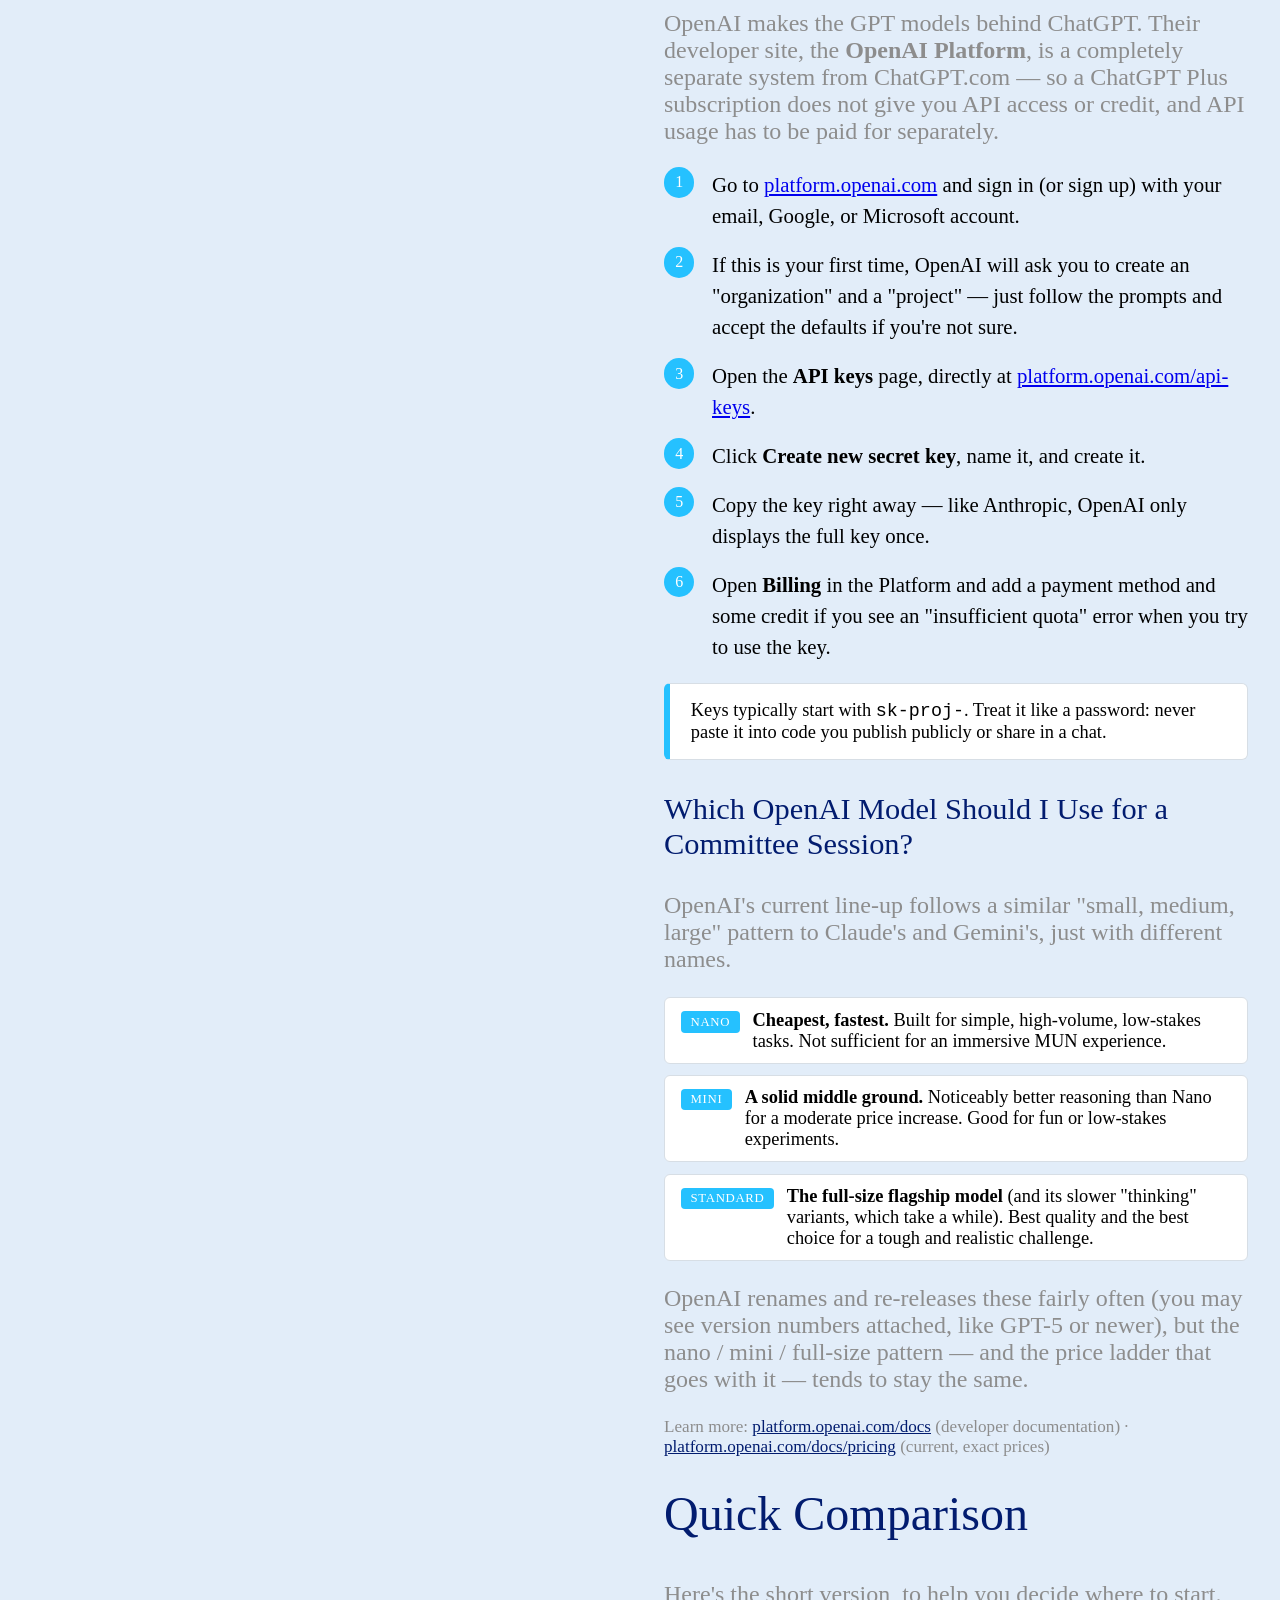
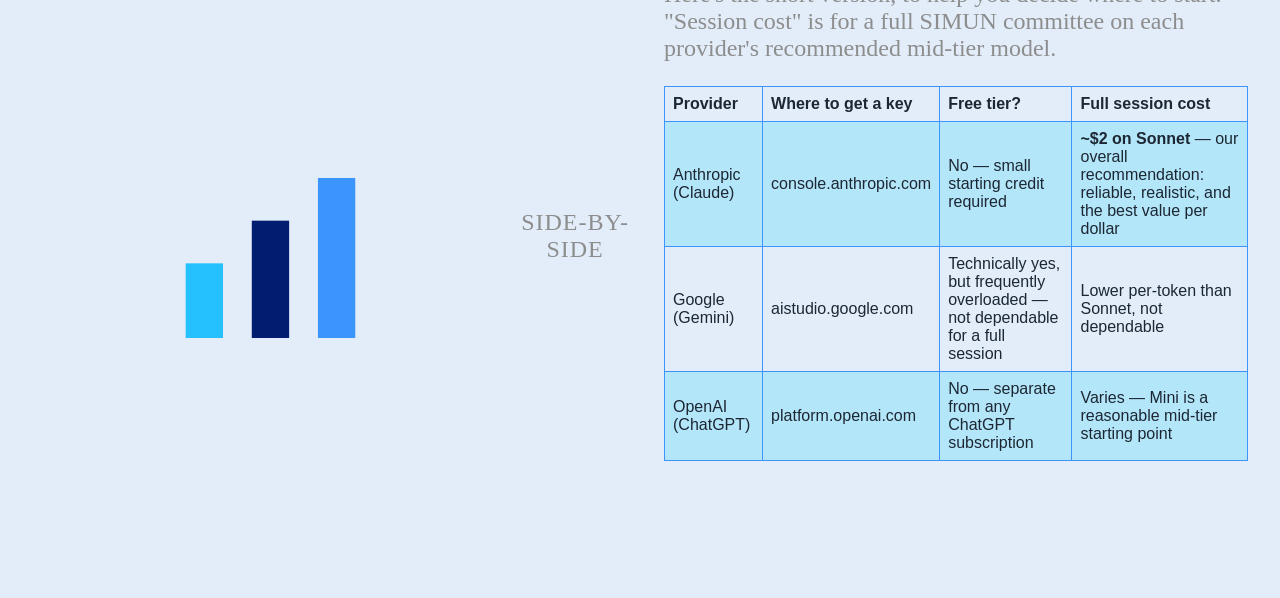
==== commit 4e689096: "Revise service tier descriptions and pricing details Updated descriptions for service tiers and adju" ====
--- a/api-info.html
+++ b/api-info.html
@@ -236,7 +236,7 @@
           </div>
           <div class="modelRung">
             <span class="tag">Flash</span>
-            <p><strong>The balanced default.</strong> Once you've added billing, Flash is a reasonable mid-tier pick provided you're using a paid key</p>
+            <p><strong>Often overlaoded.</strong> Overused due to its free availability, and practically unsuable during most of the day.</p>
           </div>
           <div class="modelRung">
             <span class="tag">Pro</span>
@@ -319,28 +319,24 @@
             <th>Provider</th>
             <th>Where to get a key</th>
             <th>Free tier?</th>
-            <th>Cheapest → Most capable</th>
             <th>Full session cost</th>
           </tr>
           <tr>
             <td><a href="https://console.anthropic.com" class="tableHyperlink" target="_blank" rel="noopener">Anthropic (Claude)</a></td>
             <td>console.anthropic.com</td>
             <td>No — small starting credit required</td>
-            <td>Haiku → Sonnet → Opus</td>
             <td><strong>~$2 on Sonnet</strong> — our overall recommendation: reliable, realistic, and the best value per dollar</td>
           </tr>
           <tr>
             <td><a href="https://aistudio.google.com/app/apikey" class="tableHyperlink" target="_blank" rel="noopener">Google (Gemini)</a></td>
             <td>aistudio.google.com</td>
             <td>Technically yes, but frequently overloaded — not dependable for a full session</td>
-            <td>Flash-Lite → Flash → Pro</td>
-            <td>Lower per-token than Sonnet, but only dependable once billing is added</td>
+            <td>Lower per-token than Sonnet, not dependable</td>
           </tr>
           <tr>
             <td><a href="https://platform.openai.com/api-keys" class="tableHyperlink" target="_blank" rel="noopener">OpenAI (ChatGPT)</a></td>
             <td>platform.openai.com</td>
             <td>No — separate from any ChatGPT subscription</td>
-            <td>Nano → Mini → Standard</td>
             <td>Varies — Mini is a reasonable mid-tier starting point</td>
           </tr>
         </tbody></table>
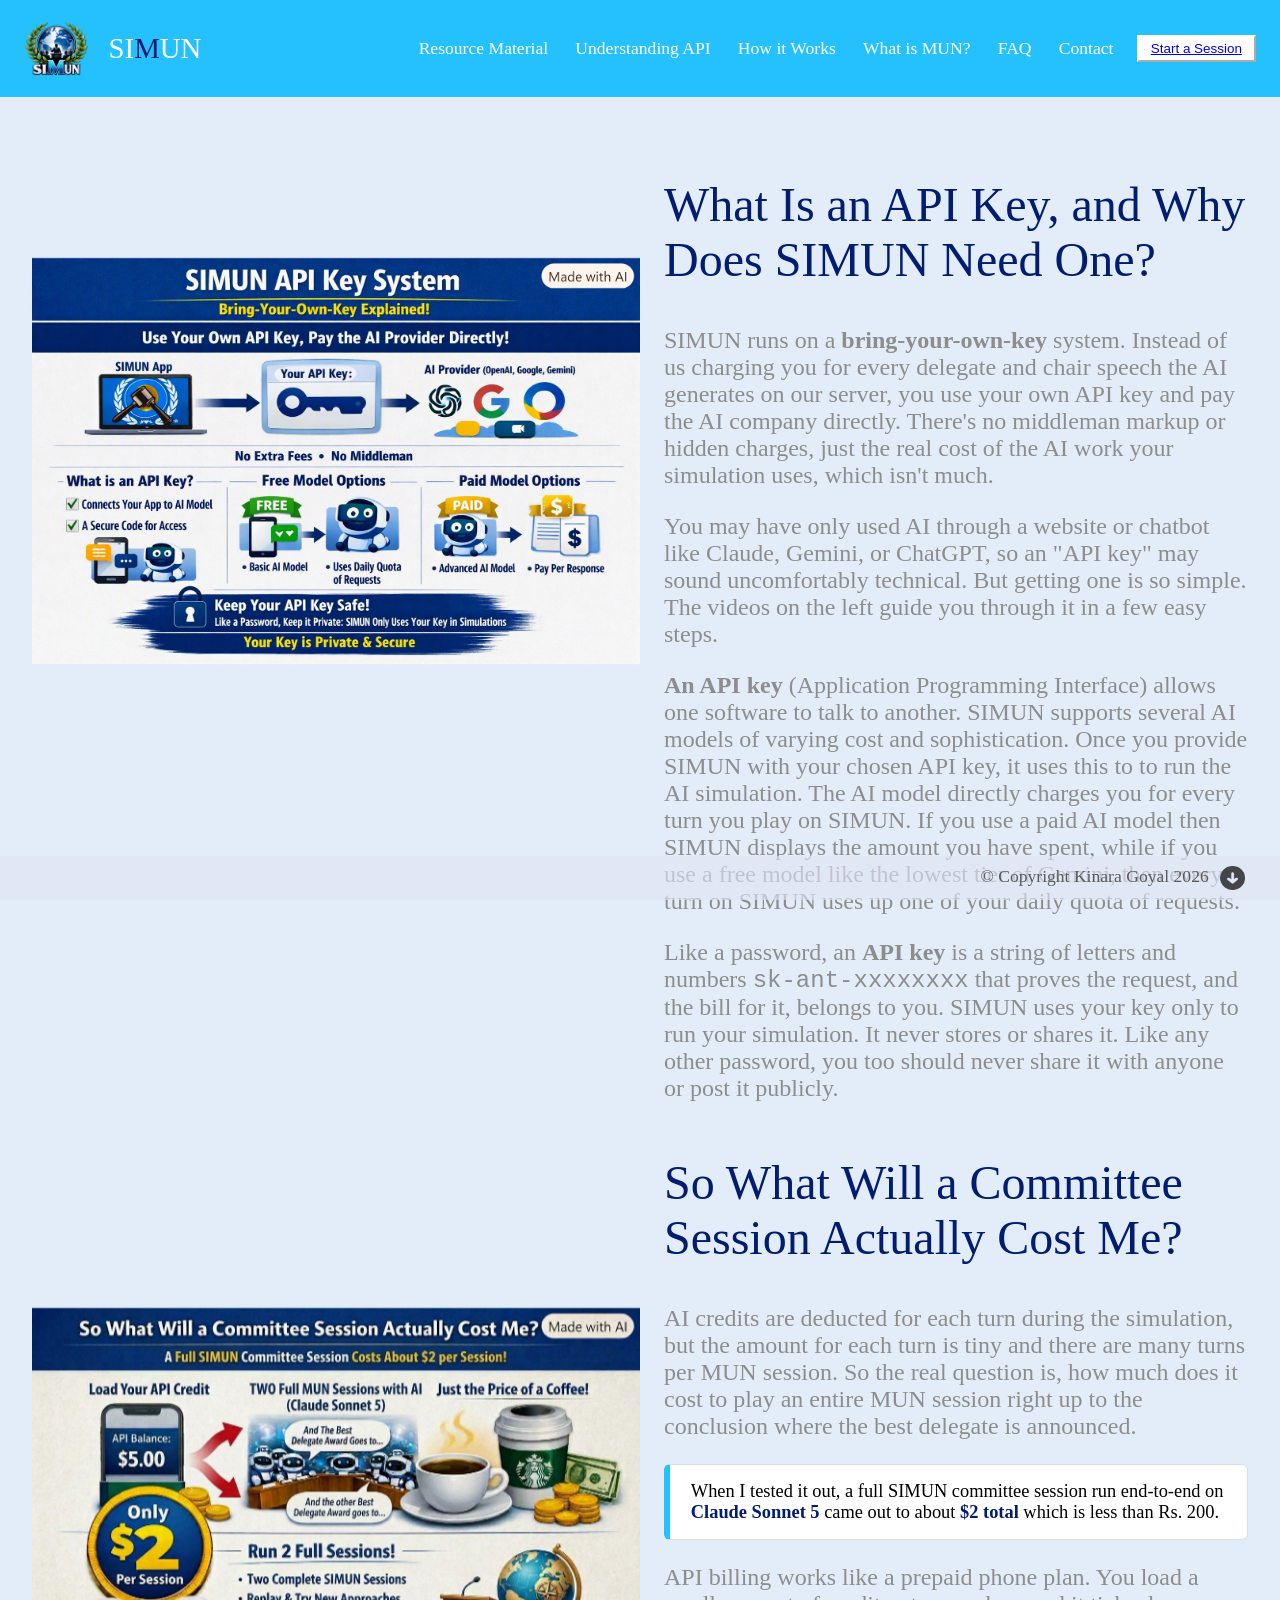
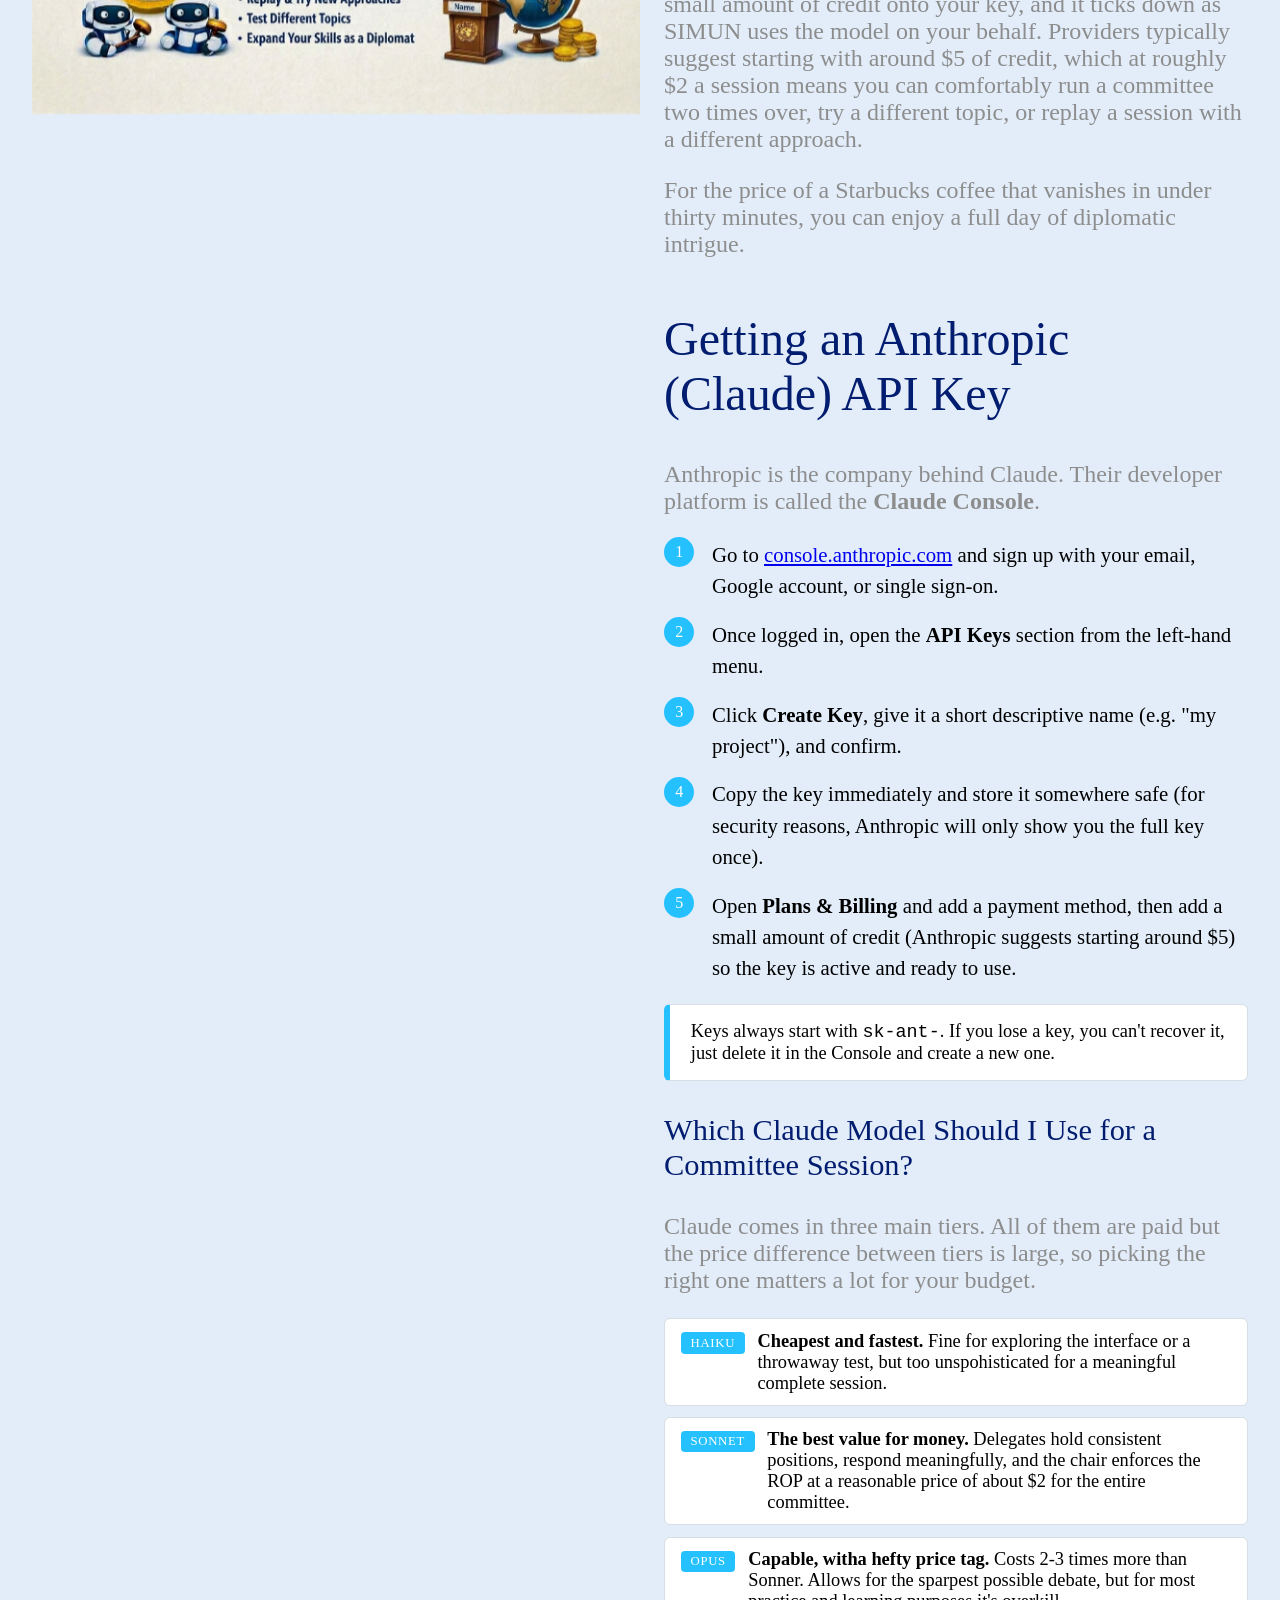
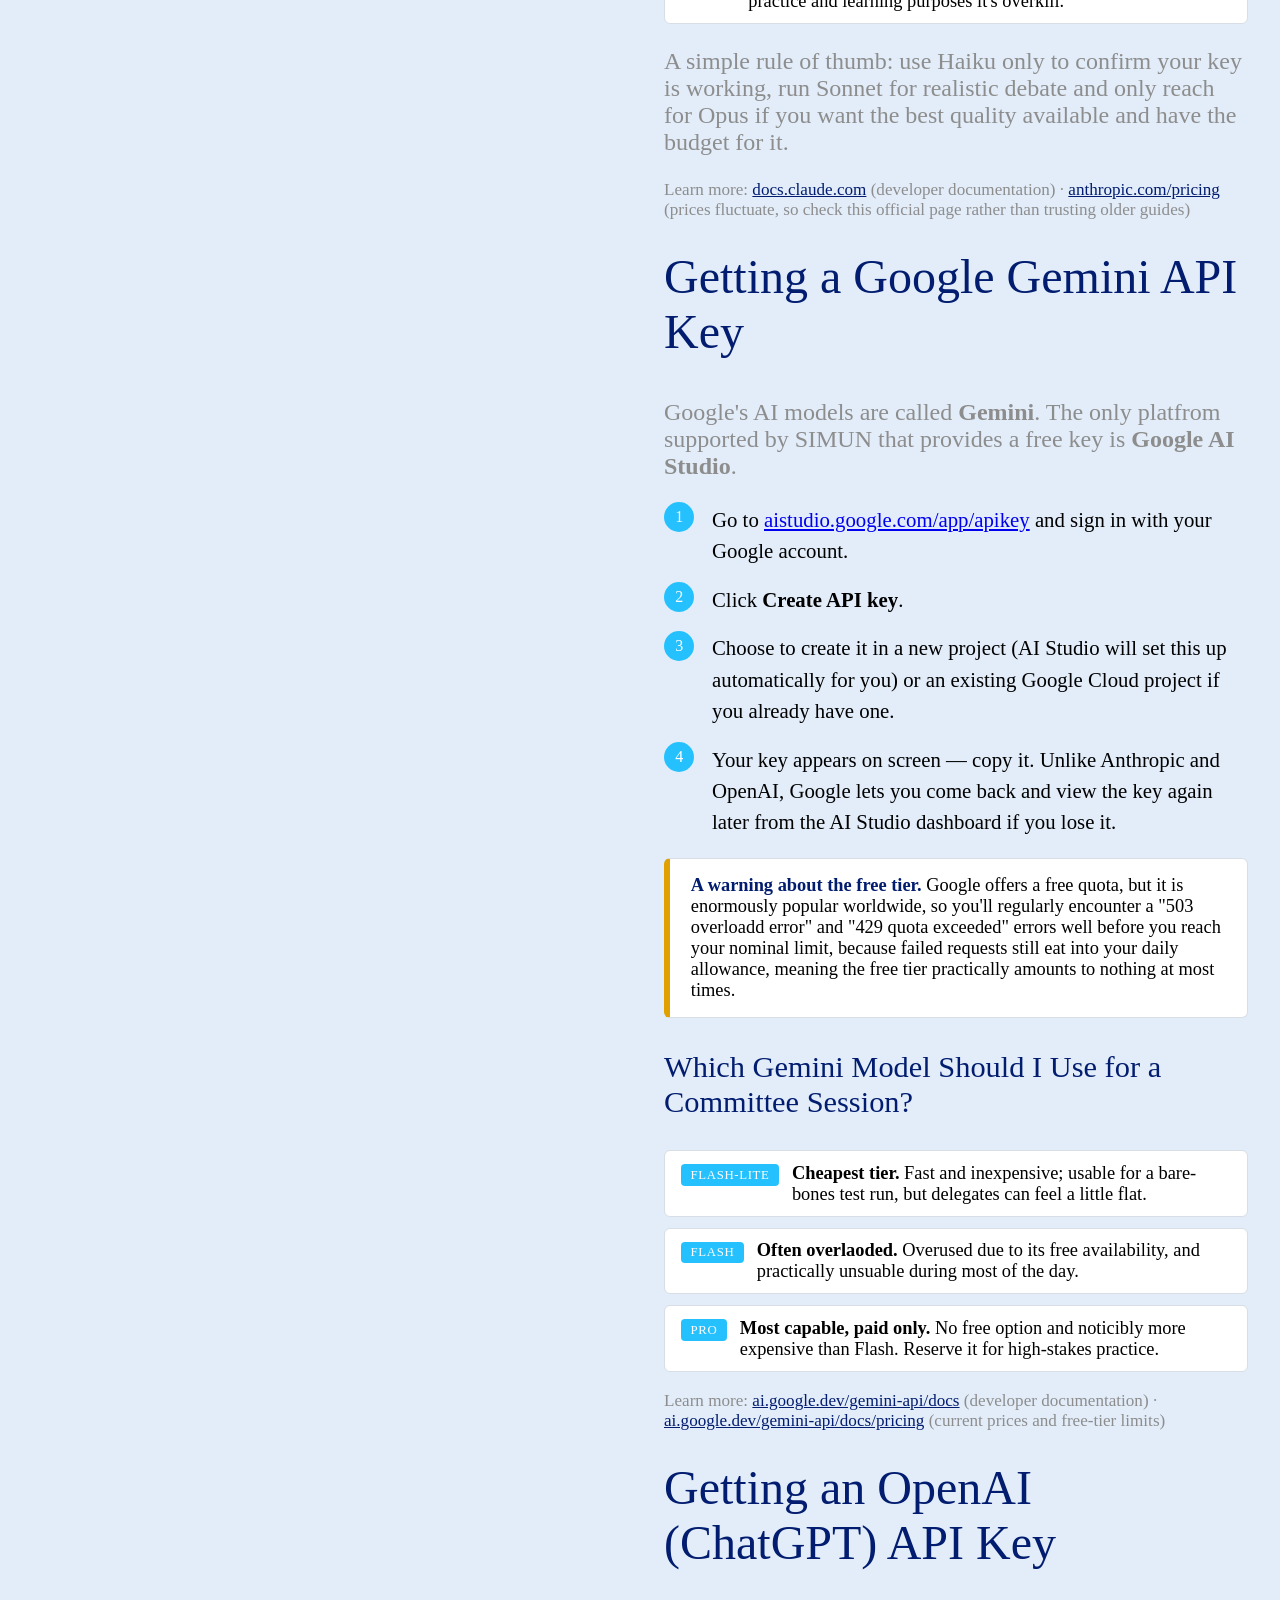
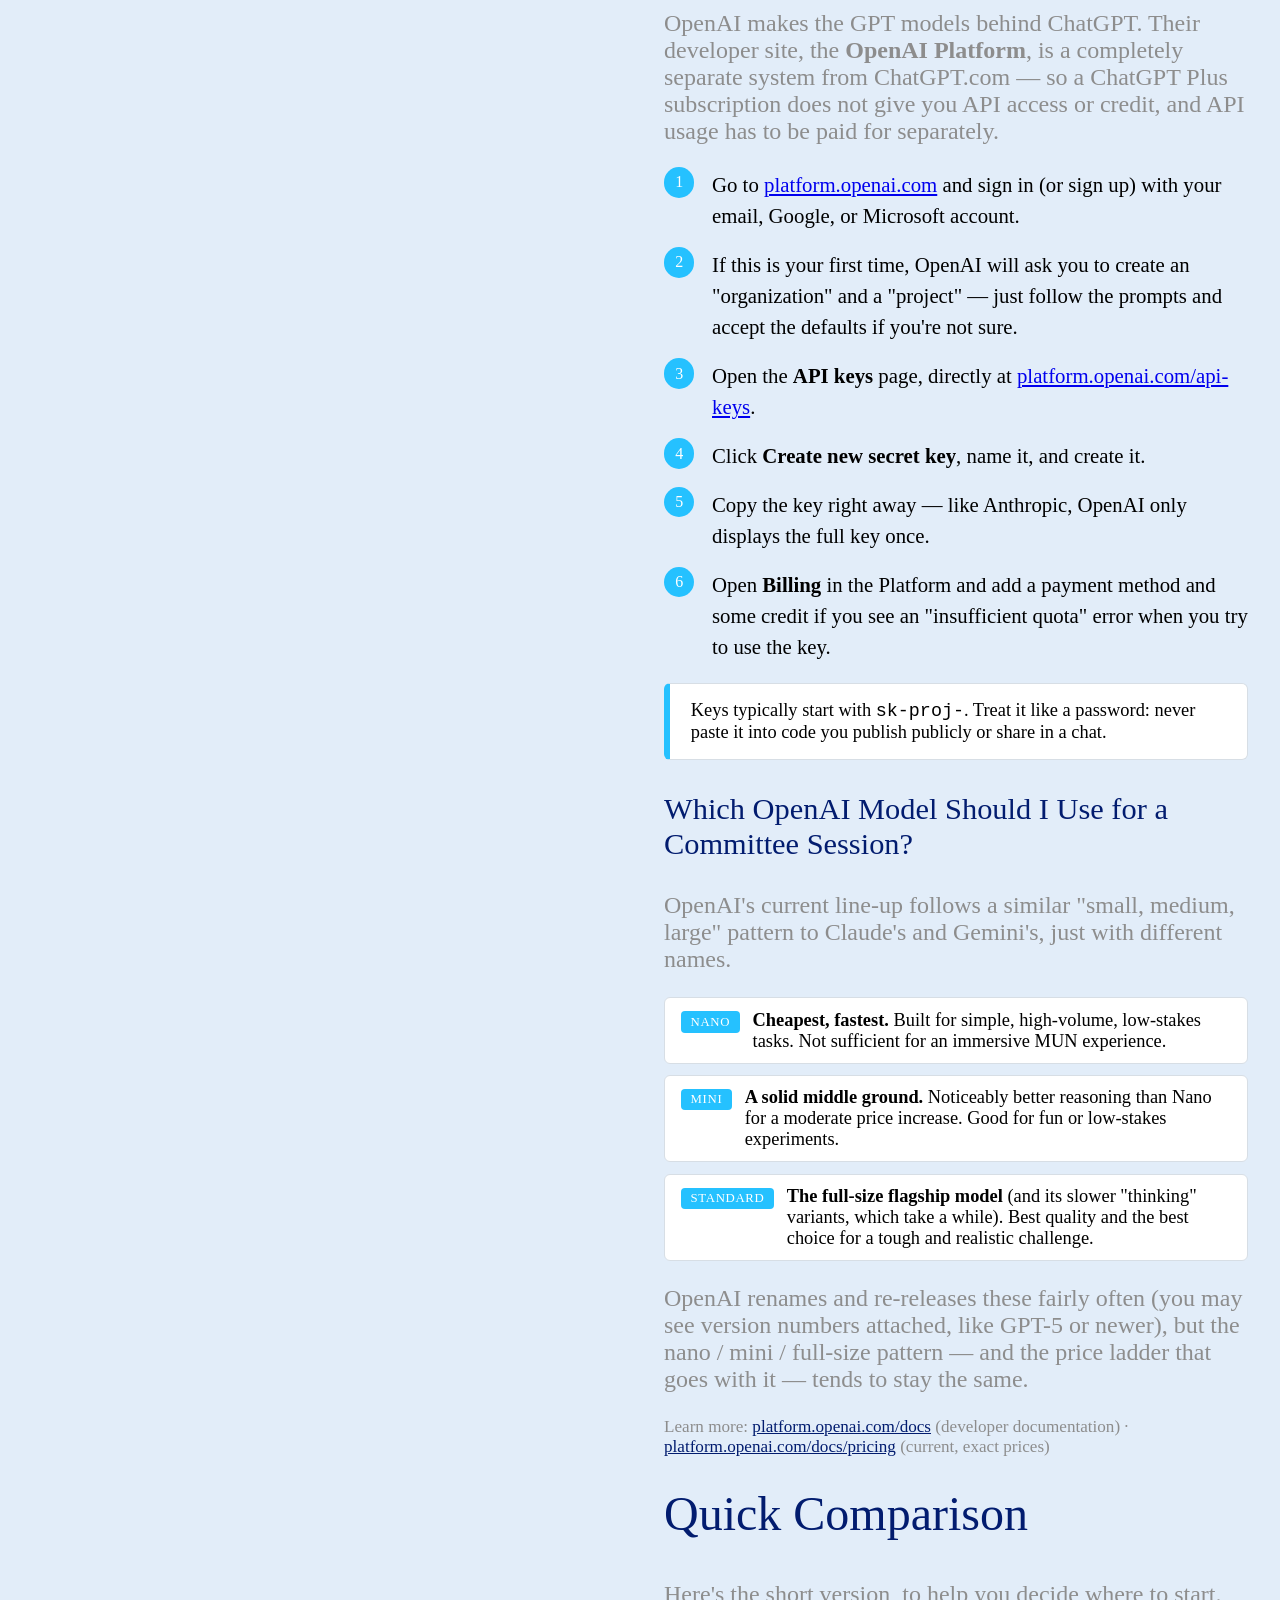
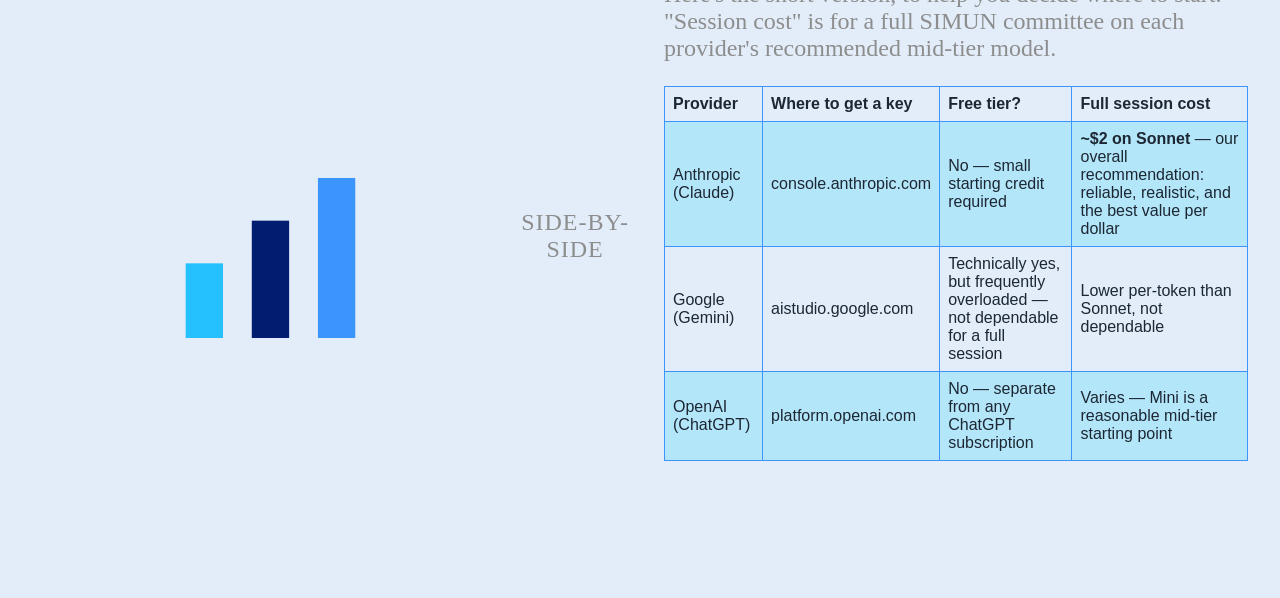
==== commit 5538fa77: "Update warning message for Google Cloud free tier Reword warning about Google Cloud free tier errors" ====
--- a/api-info.html
+++ b/api-info.html
@@ -225,7 +225,7 @@
           <li>Your key appears on screen — copy it. Unlike Anthropic and OpenAI, Google lets you come back and view the key again later from the AI Studio dashboard if you lose it.</li>
         </ol>
         <div class="calloutBox warn">
-          <strong>A warning about the free tier.</strong> Google offers a free quota, but it is strictly throttled and enormously popular worldwide, so you'll regularly encounter a <strong>"503 overloadd error"</strong> and <strong>"409 quota exceeded"</strong> errors well before you reach your nominal limit. Those failed requests can still eat into your daily allowance, meaning the free tier practically amounts to nothing.
+          <strong>A warning about the free tier.</strong> Google offers a free quota, but it is enormously popular worldwide, so you'll regularly encounter a "503 overloadd error" and "429 quota exceeded" errors well before you reach your nominal limit, because failed requests still eat into your daily allowance, meaning the free tier practically amounts to nothing at most times.
         </div>
 
         <h3 style="color:var(--un-blue-dark); font-size:clamp(1.3rem, 1.5vw + 1rem, 1.9rem); margin-top:2rem;">Which Gemini Model Should I Use for a Committee Session?</h3>
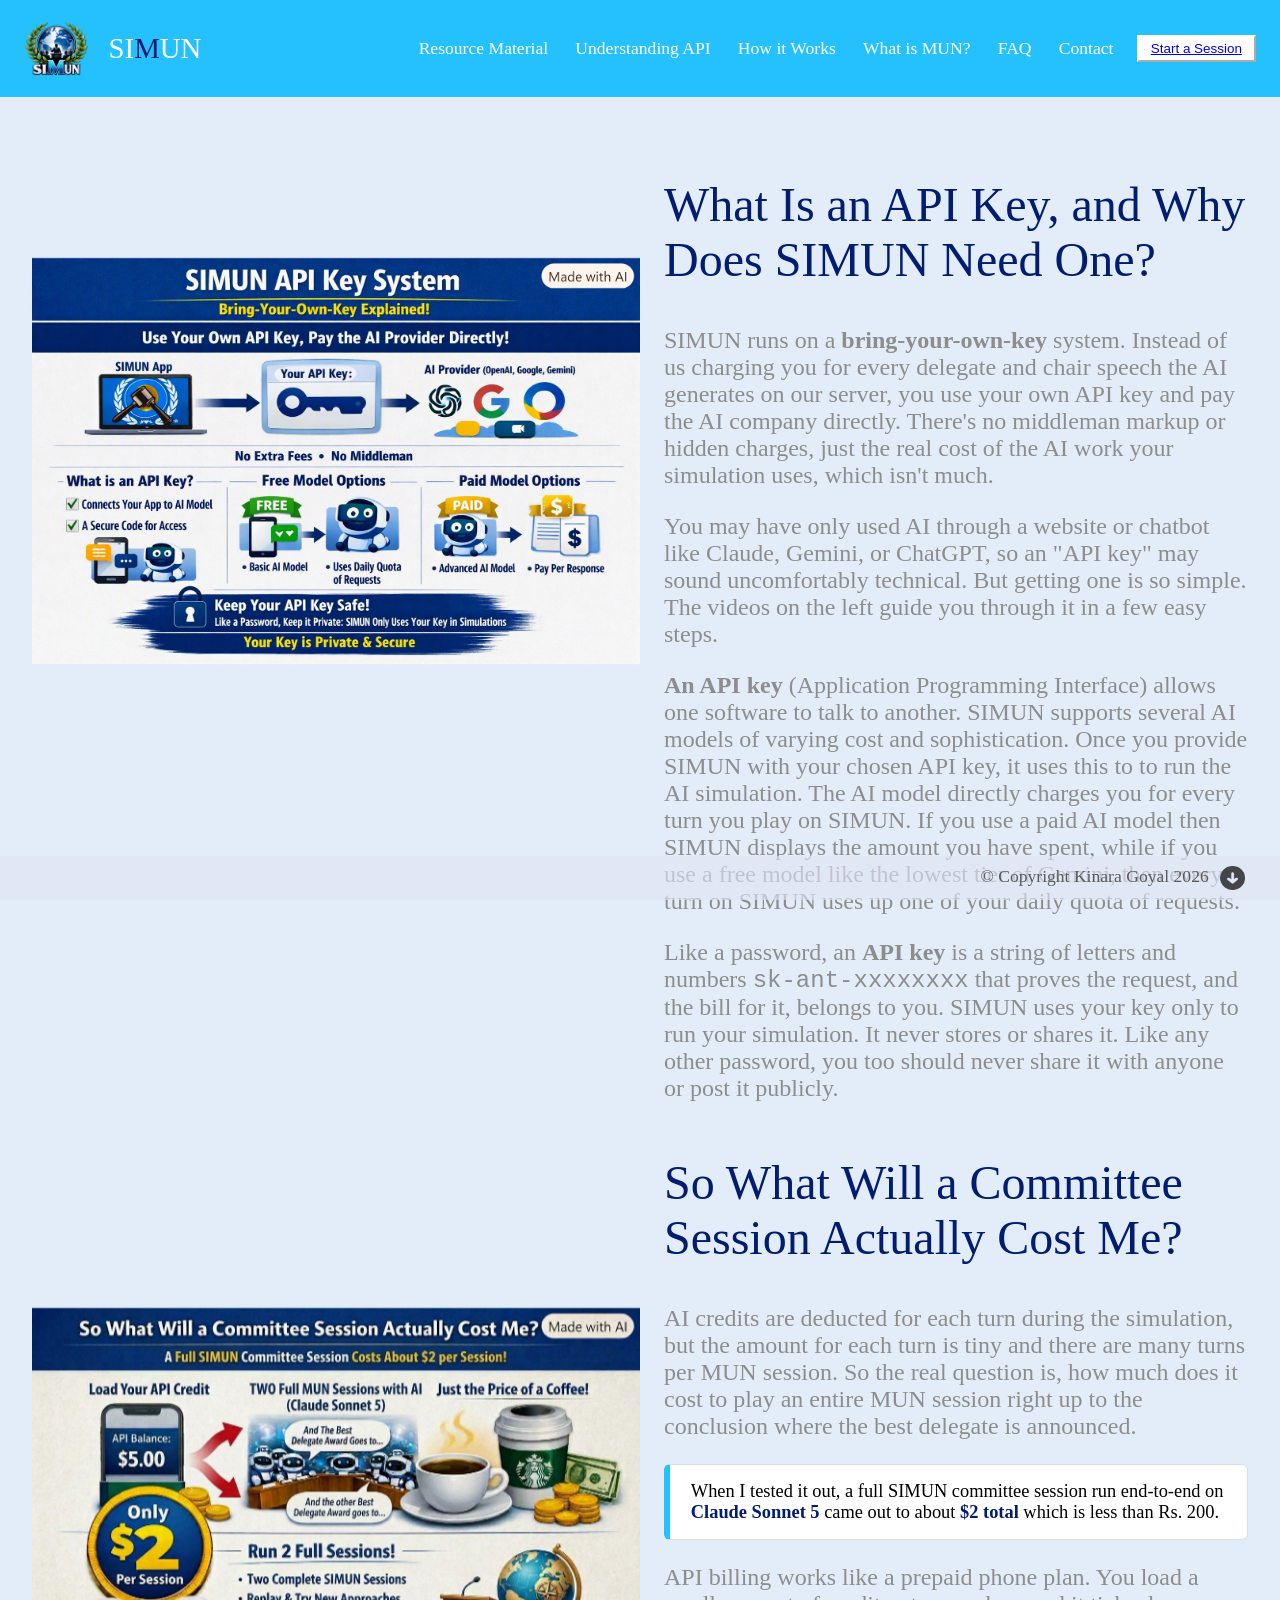
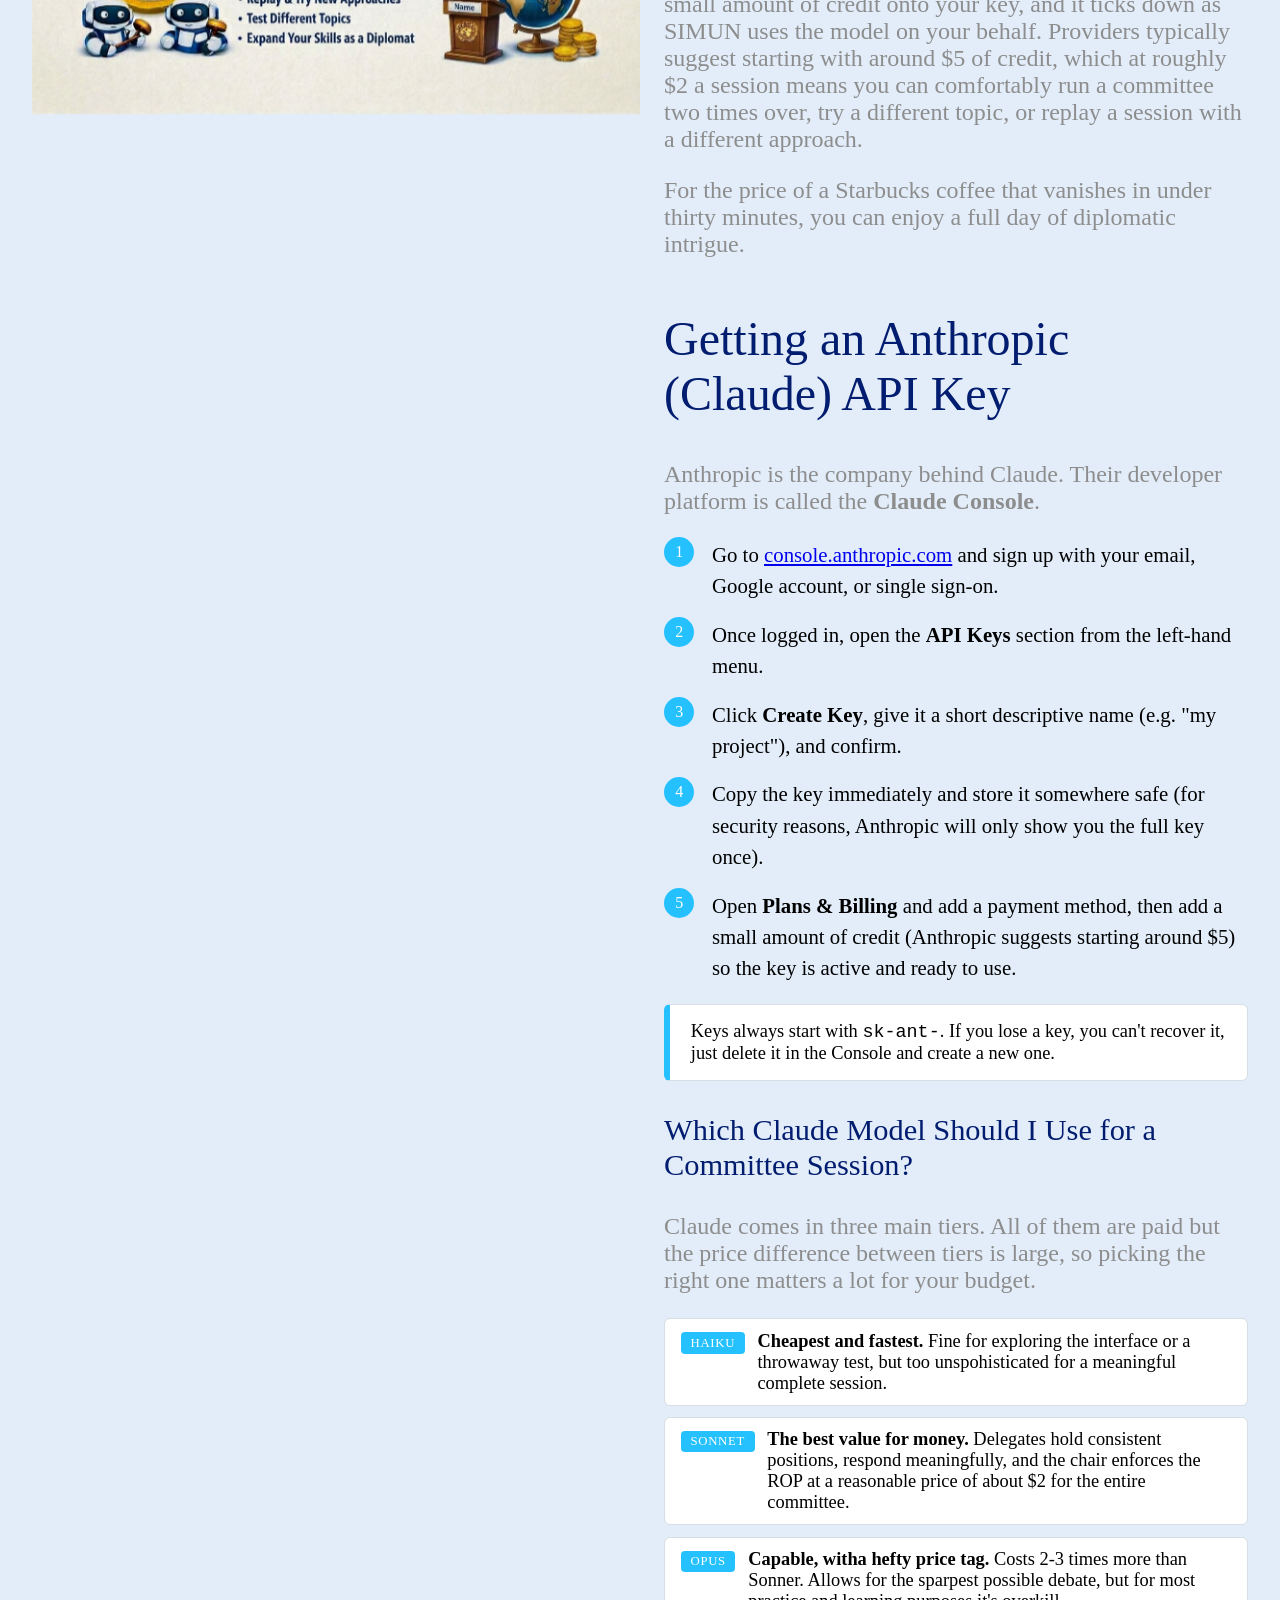
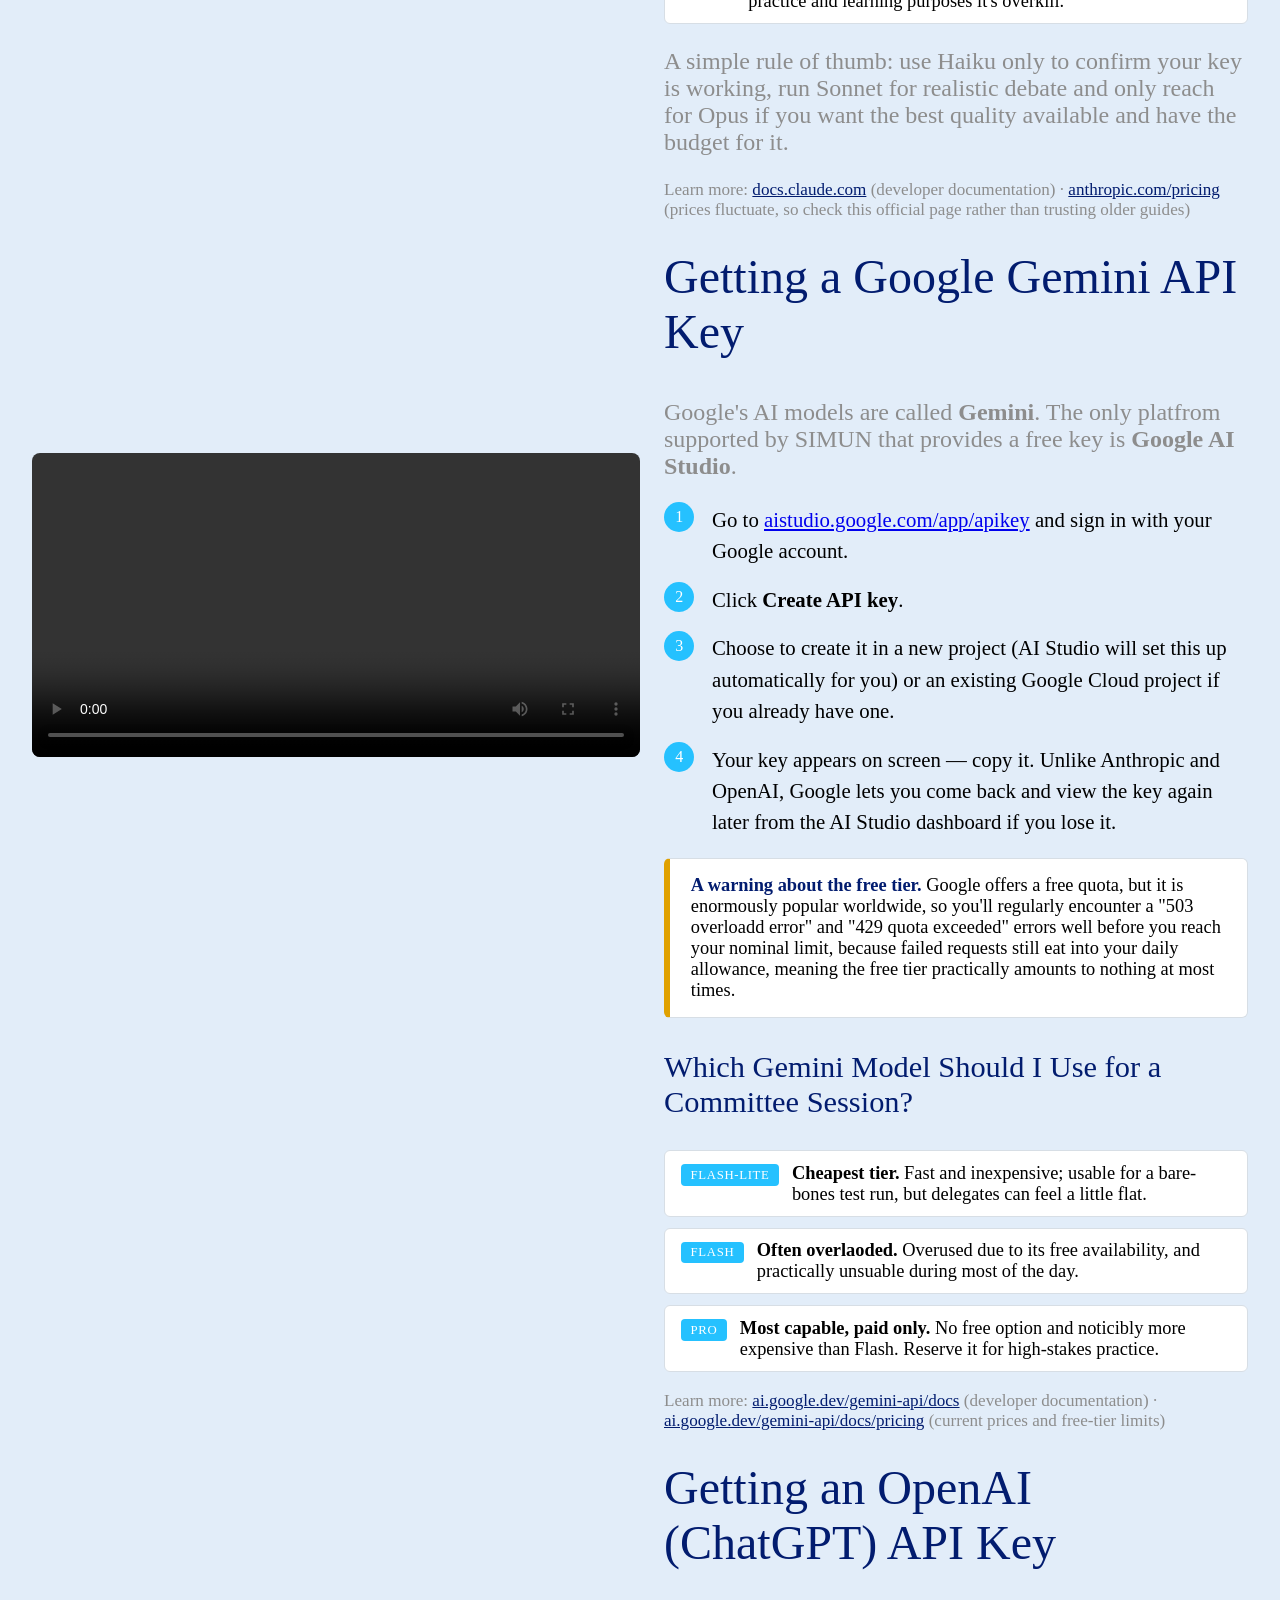
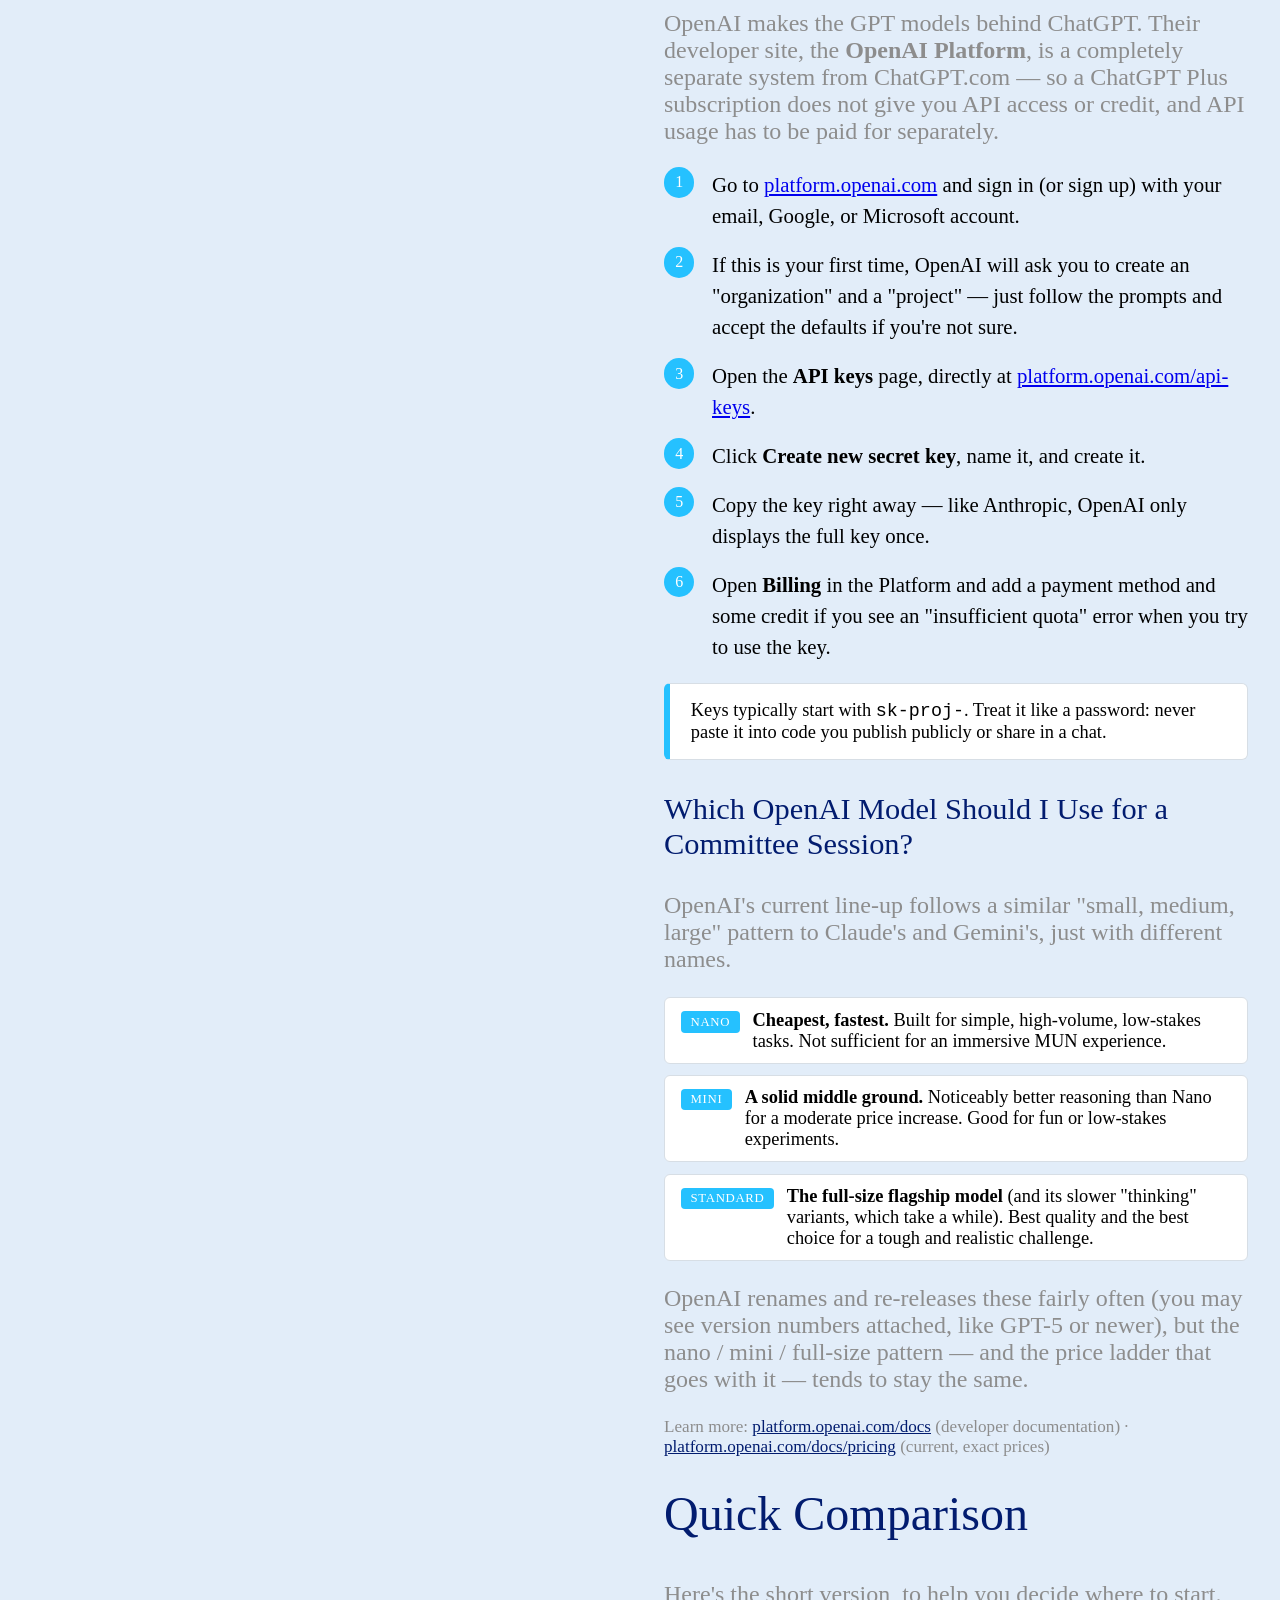
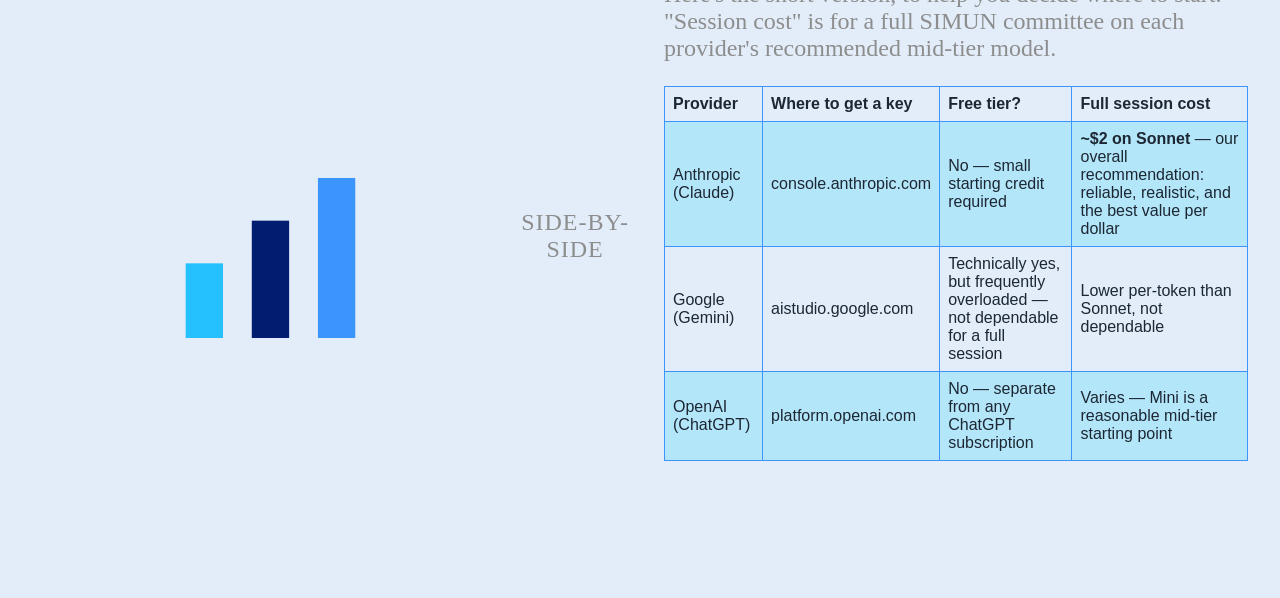
==== commit f4f05ae7: "Update video tag for Google Gemini API section" ====
--- a/api-info.html
+++ b/api-info.html
@@ -212,7 +212,10 @@
   <!-- ===================== GOOGLE GEMINI ===================== -->
   <div class="pageRow">
     <div class="imageContainer">
-      <video src="get_api_key.mp4"></video>
+      <video width="320" height="240" controls>
+        <source src="get_api_key.mp4" type="video/mp4">
+        Your browser does not support the video tag.
+      </video>
     </div>
     <div class="pageContent">
       <h2>Getting a Google Gemini API Key</h2>
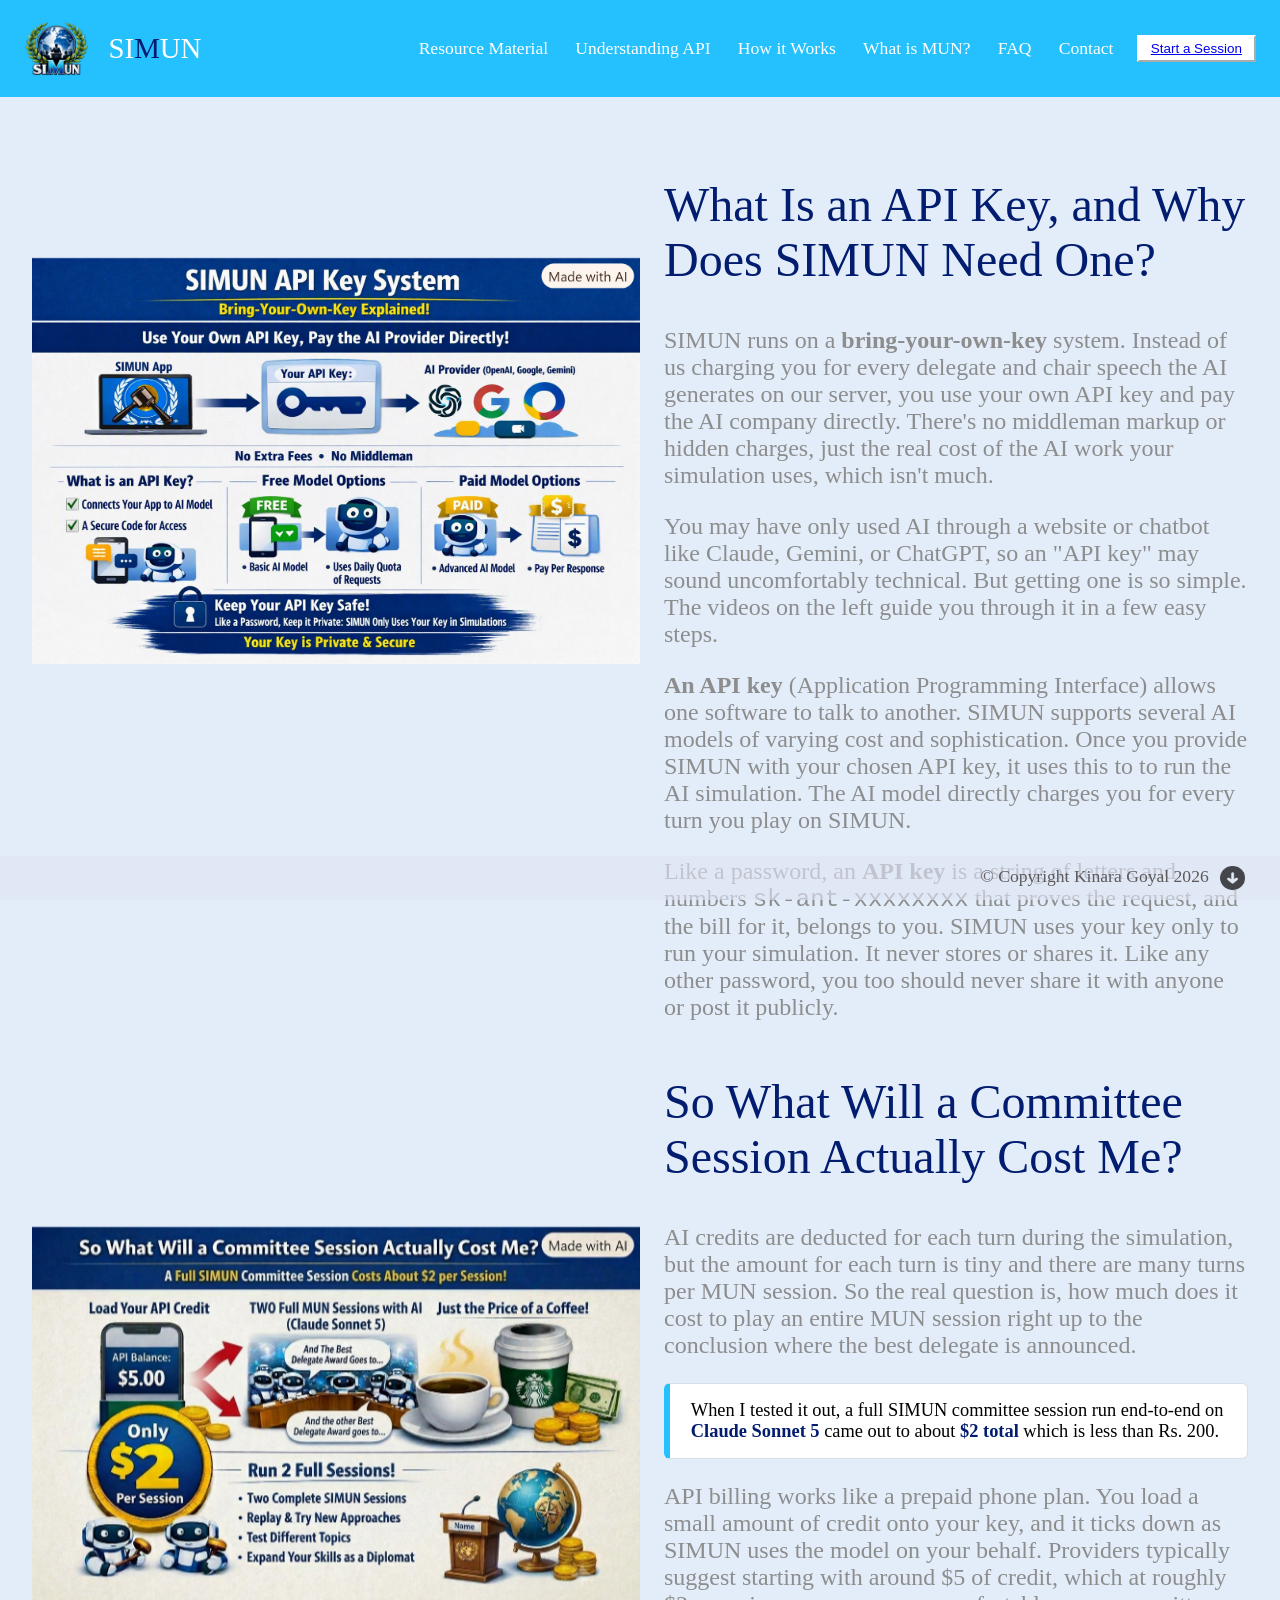
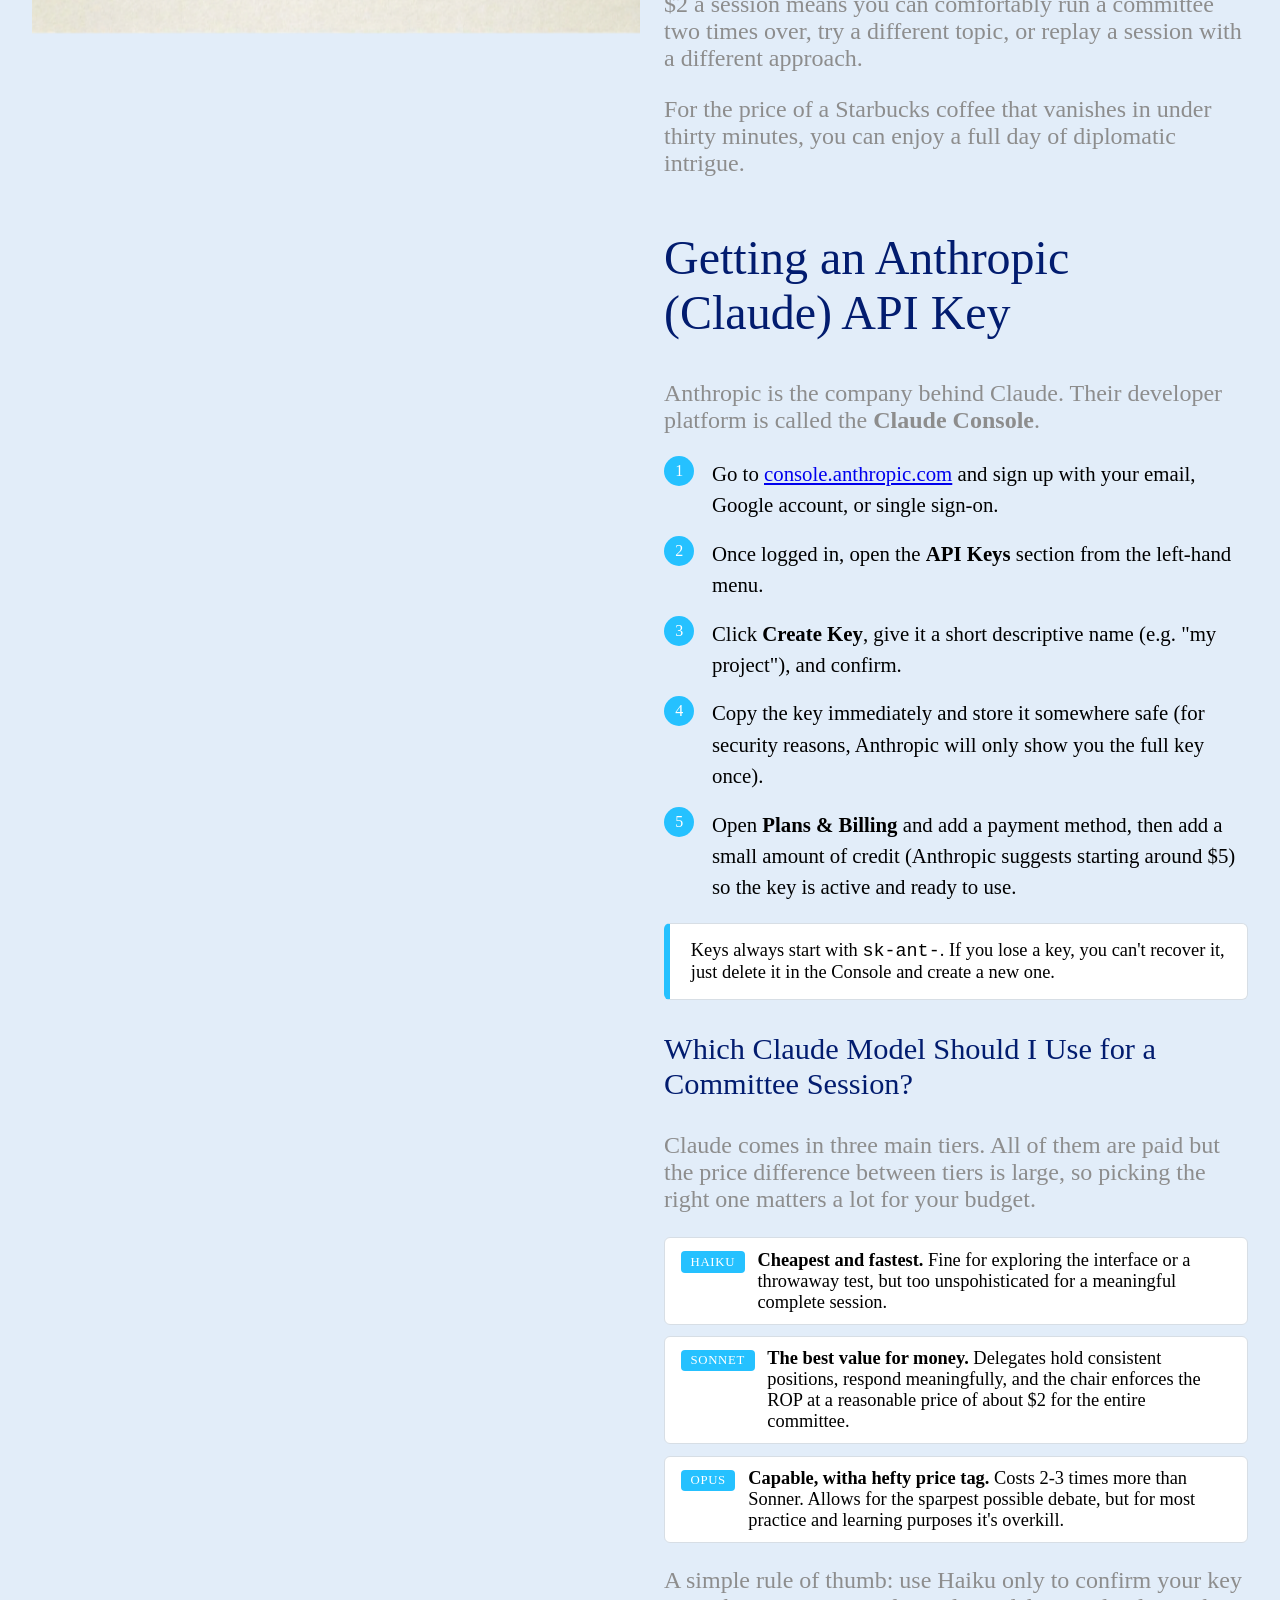
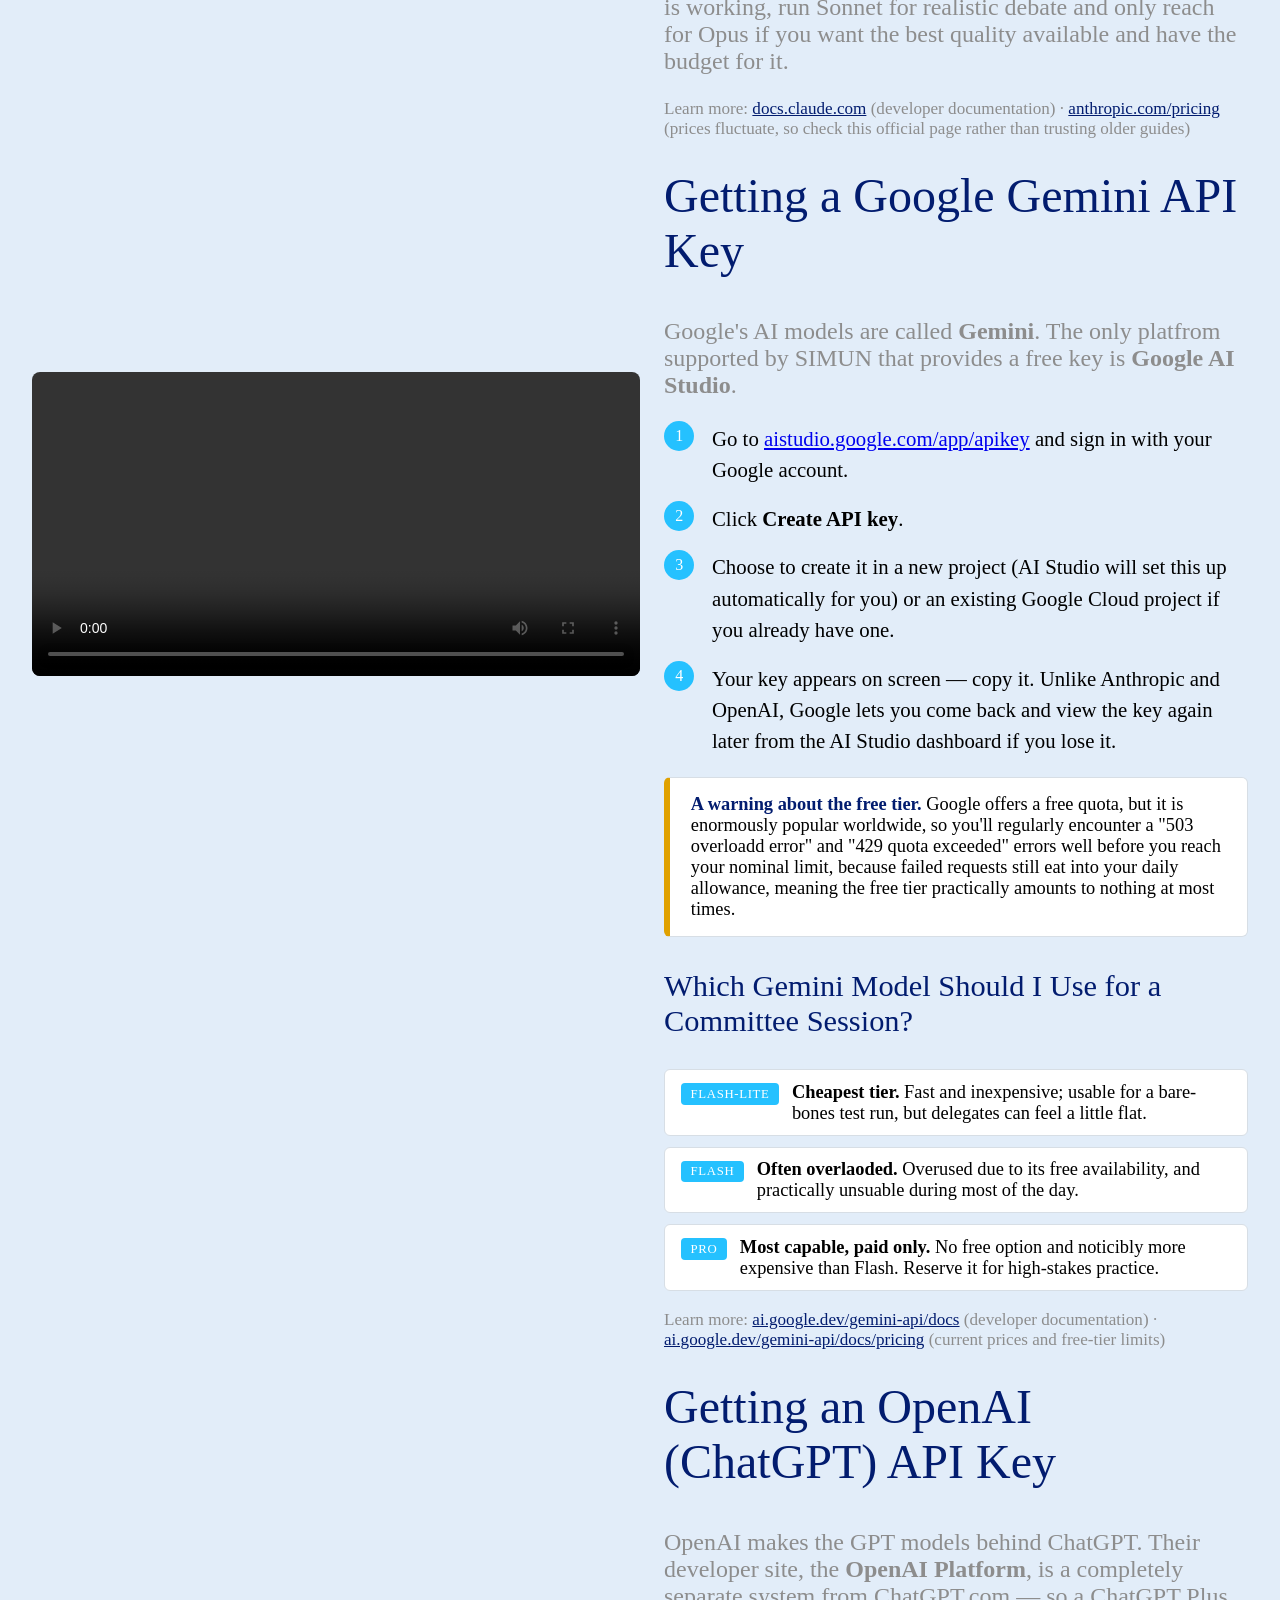
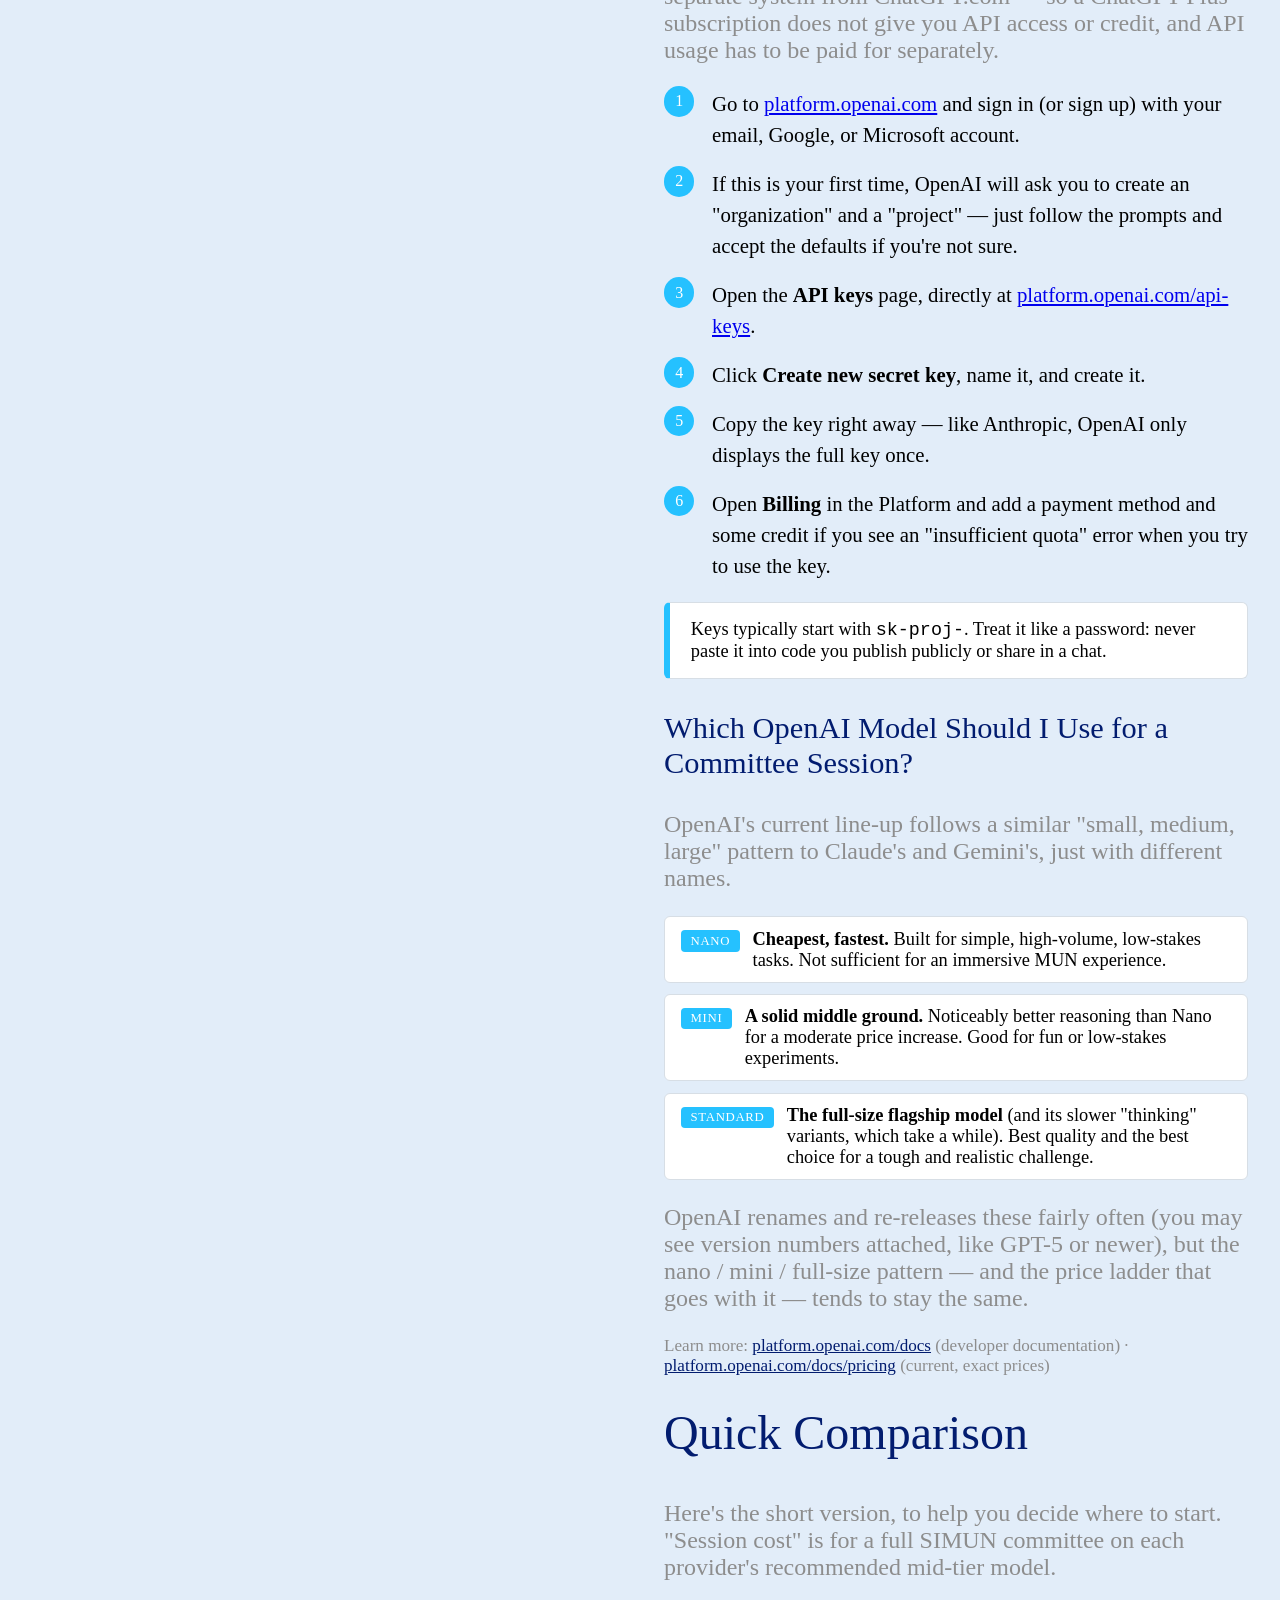
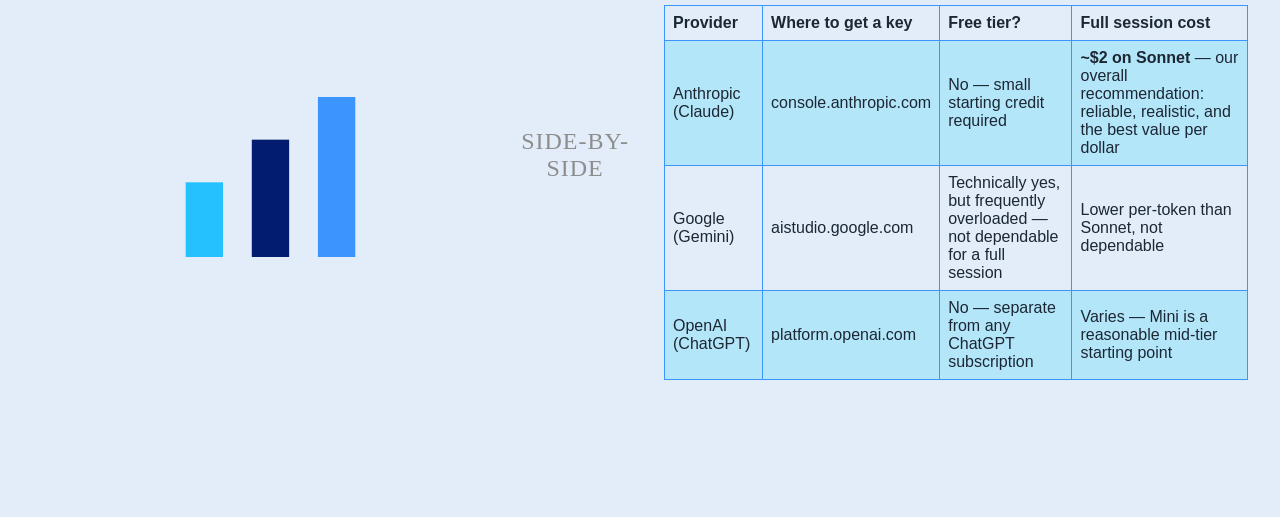
==== commit 6f64b0e4: "Refactor API key explanation in api-info.html Removed redundant explanation about API keys and their" ====
--- a/api-info.html
+++ b/api-info.html
@@ -141,7 +141,7 @@
       <div class="contentBlock">
         <p>SIMUN runs on a <strong>bring-your-own-key</strong> system. Instead of us charging you for every delegate and chair speech the AI generates on our server, you use your own API key and pay the AI company directly. There's no middleman markup or hidden charges, just the real cost of the AI work your simulation uses, which isn't much.</p>
         <p>You may have only used AI through a website or chatbot like Claude, Gemini, or ChatGPT, so an "API key" may sound uncomfortably technical. But getting one is so simple. The videos on the left guide you through it in a few easy steps.</p>
-        <p><strong>An API key</strong> (Application Programming Interface) allows one software to talk to another. SIMUN supports several AI models of varying cost and sophistication. Once you provide SIMUN with your chosen API key, it uses this to to run the AI simulation. The AI model directly charges you for every turn you play on SIMUN. If you use a paid AI model then SIMUN displays the amount you have spent, while if you use a free model like the lowest tier of Gemini, then every turn on SIMUN uses up one of your daily quota of requests.</p>
+        <p><strong>An API key</strong> (Application Programming Interface) allows one software to talk to another. SIMUN supports several AI models of varying cost and sophistication. Once you provide SIMUN with your chosen API key, it uses this to to run the AI simulation. The AI model directly charges you for every turn you play on SIMUN.</p>
         <p>Like a password, an <strong> API key</strong> is a string of letters and numbers <code>sk-ant-xxxxxxxx</code> that proves the request, and the bill for it, belongs to you. SIMUN uses your key only to run your simulation. It never stores or shares it. Like any other password, you too should never share it with anyone or post it publicly.</p>
       </div>
     </div>
@@ -212,7 +212,7 @@
   <!-- ===================== GOOGLE GEMINI ===================== -->
   <div class="pageRow">
     <div class="imageContainer">
-      <video width="320" height="240" controls>
+      <video width="1780" height="1080" controls>
         <source src="get_api_key.mp4" type="video/mp4">
         Your browser does not support the video tag.
       </video>
